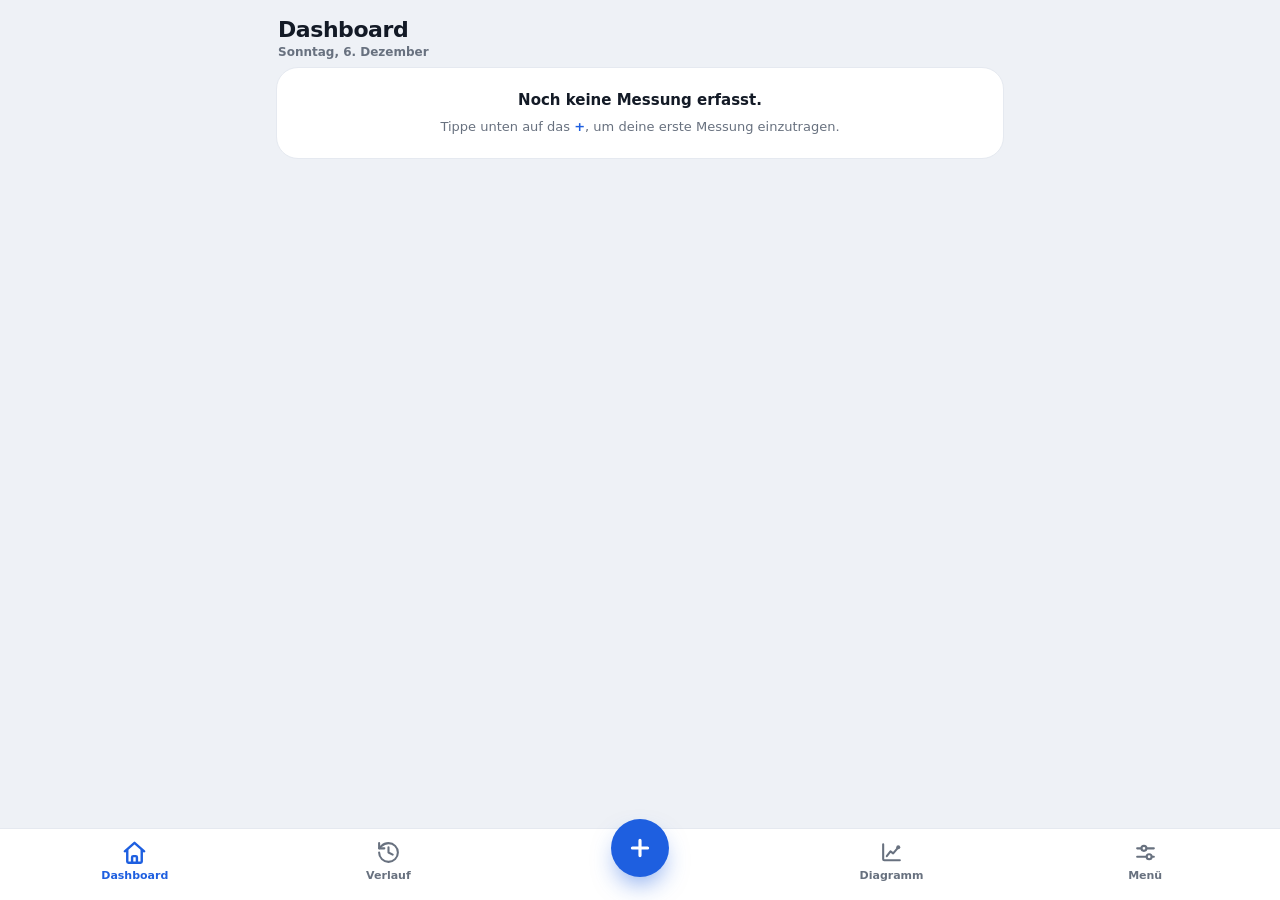
==== index.html @ e0486232 "Wischen in Verlauf und Diagramm animiert wie beim Erfassen - Verlauf und Diagramm: Inhalt folgt dem " ====
<!DOCTYPE html>
<html lang="de">
<head>
<meta charset="utf-8">
<meta name="viewport" content="width=device-width, initial-scale=1, viewport-fit=cover">
<!-- Farbe der Statusleiste (Android, Safari): je Modus der App-Hintergrund (--bg). Bei fest
     „Hell"/„Dunkel" im Menü setzt applyThemeColor() in app.js beide Tags auf den gewählten Wert. -->
<meta name="theme-color" content="#eef1f6" media="(prefers-color-scheme: light)">
<meta name="theme-color" content="#0e131c" media="(prefers-color-scheme: dark)">
<!-- iPhone: als eigene App ohne Safari-Leisten starten, Name unter dem Symbol, Statusleiste normal
     (nicht durchsichtig, weil die App eigene helle und dunkle Flächen hat). Wirkung erst am Gerät sicher. -->
<meta name="mobile-web-app-capable" content="yes">
<meta name="apple-mobile-web-app-capable" content="yes">
<meta name="apple-mobile-web-app-title" content="Blutdruck Pro">
<meta name="apple-mobile-web-app-status-bar-style" content="default">
<title>Blutdruck Pro</title>
<link rel="manifest" href="manifest.webmanifest">
<link rel="apple-touch-icon" sizes="180x180" href="apple-touch-icon.png">
<link rel="icon" type="image/png" sizes="192x192" href="icon-192.png">
<link rel="stylesheet" href="./styles.css">
</head>
<body>
<header class="app">
  <h1><span class="logo" id="logo"></span> Blutdruck Pro</h1>
</header>

<main>
  <div class="reminder" id="reminder" hidden>
    <svg class="ic" viewBox="0 0 24 24" fill="none" stroke="currentColor" stroke-width="2" stroke-linecap="round" stroke-linejoin="round" aria-hidden="true"><path d="M12 3l7 3v5c0 4.5-3 7.6-7 9-4-1.4-7-4.5-7-9V6z"/><path d="M9 12l2 2 4-4"/></svg>
    <div class="rem-msg" id="reminderMsg"></div>
    <div class="rem-actions">
      <button class="rem-btn" id="reminderLater" type="button">Später</button>
      <button class="rem-btn primary" id="reminderSave" type="button">Jetzt sichern</button>
    </div>
  </div>

  <!-- ============ DASHBOARD ============ -->
  <section class="tab active" id="tab-dashboard">
    <div class="dash-head">
      <div>
        <div class="dash-title">Dashboard</div>
        <div class="dash-sub" id="dashDate">—</div>
      </div>
    </div>
    <div id="dashboard"></div>
  </section>

  <!-- ============ ERFASSEN (geführte Eingabe – Vollbild-Fläche) ============ -->
  <section class="tab" id="tab-capture">
    <div class="cap">
      <div class="cap-grab"></div>

      <div class="cap-head">
        <div class="cap-title" id="capTitle">Neue Messung</div>
        <button class="cap-x" id="capClose" type="button" aria-label="Abbrechen">
          <svg viewBox="0 0 24 24" fill="none" stroke="currentColor" stroke-width="2.2" stroke-linecap="round" aria-hidden="true"><path d="M6 6l12 12M18 6L6 18"/></svg>
        </button>
      </div>

      <!-- Variante B des großen +: oben zwischen den Werten wechseln -->
      <div class="cap-switch" id="capSwitch" role="group" aria-label="Was möchtest du erfassen?" hidden>
        <span class="cap-switch-ink" id="capSwitchInk"></span>
        <button type="button" data-m="bp">Blutdruck</button>
        <button type="button" data-m="temp">Temperatur</button>
        <button type="button" data-m="spo2">Sauerstoff</button>
      </div>

      <!-- Dieser Bereich gleitet beim Wischen (Variante B) -->
      <div class="swipe-stage" id="capStage">
        <div class="cap-mid">
          <!-- Fortschrittsbalken und Kacheln baut app.js je nach Feldliste (capBuildTiles) -->
          <div class="cap-progress" id="capProgress"></div>
          <div class="cap-center">
            <div class="cap-big-row"><span class="cap-big tnum" id="capBig"></span><span class="caret"></span></div>
            <div class="cap-unit" id="capUnit">SYSTOLISCH · mmHg</div>
            <div class="cap-cur" id="capPill"></div>
          </div>
        </div>

        <div class="cap-seg" id="capSeg">
          <div class="cap-seg-inner" id="capTiles">
            <div class="cap-ink" id="capInk"></div>
          </div>
        </div>
        <div class="cap-hint" id="capHint" aria-live="polite"></div>
      </div>

      <!-- Notiz: bleibt beim Wischen stehen, gilt für die ganze Messung -->
      <button class="cap-note" id="capNoteBtn" type="button">
        <span class="cap-note-ic"><svg viewBox="0 0 24 24" fill="none" stroke="currentColor" stroke-width="2" stroke-linecap="round" stroke-linejoin="round" aria-hidden="true"><path d="M12 20h9"/><path d="M16.5 3.5a2.12 2.12 0 0 1 3 3L7 19l-4 1 1-4z"/></svg></span>
        <span class="cap-note-tx" id="capNoteTx">Notiz hinzufügen</span>
      </button>

      <div class="cap-pad">
        <div class="cap-acc">
          <button class="cap-date" id="capDateChip" type="button">
            <span class="cap-date-ic"><svg viewBox="0 0 24 24" fill="none" stroke="currentColor" stroke-width="2" stroke-linecap="round" stroke-linejoin="round" aria-hidden="true"><rect x="3.5" y="5" width="17" height="15.5" rx="3"/><path d="M3.5 9.5h17"/><path d="M8 3v3.5M16 3v3.5"/></svg></span>
            <span id="capDateLabel">Jetzt</span>
          </button>
          <div class="cap-acc-r">
            <button class="cap-skip" id="capSkip" type="button">Überspringen</button>
            <button class="cap-done" id="capDone" type="button" hidden>Speichern</button>
          </div>
        </div>
        <div class="cap-keys" id="capKeys">
          <button class="cap-key" data-k="1" type="button">1</button>
          <button class="cap-key" data-k="2" type="button">2</button>
          <button class="cap-key" data-k="3" type="button">3</button>
          <button class="cap-key" data-k="4" type="button">4</button>
          <button class="cap-key" data-k="5" type="button">5</button>
          <button class="cap-key" data-k="6" type="button">6</button>
          <button class="cap-key" data-k="7" type="button">7</button>
          <button class="cap-key" data-k="8" type="button">8</button>
          <button class="cap-key" data-k="9" type="button">9</button>
          <span class="cap-key-sp"></span>
          <button class="cap-key" data-k="0" type="button">0</button>
          <button class="cap-key cap-key-bk" data-k="back" type="button" aria-label="Ziffer löschen">
            <svg viewBox="0 0 24 24" fill="none" stroke="currentColor" stroke-width="1.9" stroke-linecap="round" stroke-linejoin="round" aria-hidden="true"><path d="M21 5H8.5a2 2 0 0 0-1.5.7L2 12l5 6.3a2 2 0 0 0 1.5.7H21a1 1 0 0 0 1-1V6a1 1 0 0 0-1-1z"/><path d="M12 9.5l5 5M17 9.5l-5 5"/></svg>
          </button>
        </div>
      </div>

      <!-- Speichern-Bestätigung (Häkchen-Overlay) -->
      <div class="cap-save" id="capSave" hidden>
        <div class="cap-save-circle"><svg viewBox="0 0 24 24" fill="none" stroke="#fff" stroke-width="3" stroke-linecap="round" stroke-linejoin="round" aria-hidden="true"><path d="M20 6L9 17l-5-5"/></svg></div>
        <div class="cap-save-txt">Gespeichert</div>
      </div>

      <!-- Datum & Uhrzeit (Bottom-Sheet, Inhalt von app.js gefüllt) -->
      <div class="cap-sheet" id="capDtSheet" hidden>
        <div class="cap-scrim" id="capDtScrim"></div>
        <div class="cap-sheet-panel" id="capDtPanel"></div>
      </div>

      <!-- Notiz (Bottom-Sheet) -->
      <div class="cap-sheet" id="capNoteSheet" hidden>
        <div class="cap-scrim" id="capNoteScrim"></div>
        <div class="cap-sheet-panel">
          <div class="cap-sheet-grab"></div>
          <div class="cap-sheet-head"><div class="cap-sheet-title">Notiz</div>
            <button class="cap-x" id="capNoteX" type="button" aria-label="Schließen"><svg viewBox="0 0 24 24" fill="none" stroke="currentColor" stroke-width="2.2" stroke-linecap="round" aria-hidden="true"><path d="M6 6l12 12M18 6L6 18"/></svg></button>
          </div>
          <textarea class="cap-note-ta" id="capNoteTa" placeholder="z. B. „nach dem Sport", „morgens nüchtern" …"></textarea>
          <button class="cap-sheet-apply" id="capNoteApply" type="button">Übernehmen</button>
        </div>
      </div>
    </div>
  </section>

  <!-- ============ VERLAUF (Liste – eigener Vollbild-Screen) ============ -->
  <section class="tab screen screen-tab" id="tab-table">
    <div class="vh-head">
      <div>
        <div class="vh-title">Verlauf</div>
        <div class="vh-sub" id="vhSub">—</div>
      </div>
    </div>
    <!-- Umschalter Blutdruck · Temperatur · Sauerstoff (gleicher Zustand wie im Diagramm) -->
    <div class="metric-seg" role="group" aria-label="Wert wählen">
      <span class="metric-seg-ink"></span>
      <button type="button" data-metric="bp">Blutdruck</button>
      <button type="button" data-metric="temp">Temperatur</button>
      <button type="button" data-metric="spo2">Sauerstoff</button>
    </div>
    <!-- Dieser Bereich gleitet beim Wischen -->
    <div class="swipe-stage" id="vStage">
      <div class="vh-colh" id="vColh"></div>
      <div class="vh-scroll">
        <div class="vh-list" id="vList"></div>
        <div class="vh-empty" id="vEmpty" hidden></div>
        <div class="vh-fade"></div>
      </div>
    </div>
    <div class="vh-filter" id="vFilter">
      <span class="vh-ink" id="vInk"></span>
      <button class="vh-pill" data-r="7" type="button">7 Tage</button>
      <button class="vh-pill" data-r="30" type="button">30 Tage</button>
      <button class="vh-pill" data-r="90" type="button">90 Tage</button>
      <button class="vh-pill vh-pill-cal" data-r="custom" type="button">
        <svg viewBox="0 0 24 24" fill="none" stroke="currentColor" stroke-width="2" stroke-linecap="round" stroke-linejoin="round" aria-hidden="true"><rect x="3.5" y="5" width="17" height="15.5" rx="3"/><path d="M3.5 9.5h17"/><path d="M8 3v3.5M16 3v3.5"/></svg>Zeitraum</button>
    </div>
  </section>

  <!-- ============ DETAIL (Einzelmessung – eigener Vollbild-Screen) ============ -->
  <section class="tab screen" id="tab-detail">
    <div class="det-body" id="detBody"></div>
    <div class="det-actions">
      <button class="det-nav" id="detBack" type="button" aria-label="Zurück">
        <svg viewBox="0 0 24 24" fill="none" stroke="currentColor" stroke-width="2.4" stroke-linecap="round" stroke-linejoin="round" aria-hidden="true"><path d="M15 6l-6 6 6 6"/></svg></button>
      <button class="det-primary" id="detEdit" type="button">
        <svg viewBox="0 0 24 24" fill="none" stroke="currentColor" stroke-width="2.2" stroke-linecap="round" stroke-linejoin="round" aria-hidden="true"><path d="M12 20h9"/><path d="M16.5 3.5a2.1 2.1 0 0 1 3 3L7 19l-4 1 1-4z"/></svg>Bearbeiten</button>
      <button class="det-del" id="detDelete" type="button" aria-label="Löschen">
        <svg viewBox="0 0 24 24" fill="none" stroke="currentColor" stroke-width="2" stroke-linecap="round" stroke-linejoin="round" aria-hidden="true"><path d="M3 6h18"/><path d="M8 6V4a1 1 0 0 1 1-1h6a1 1 0 0 1 1 1v2"/><path d="M19 6l-1 14a2 2 0 0 1-2 2H8a2 2 0 0 1-2-2L5 6"/><path d="M10 11v6M14 11v6"/></svg></button>
    </div>
  </section>

  <!-- ============ DIAGRAMM (eigener Vollbild-Screen wie Verlauf) ============ -->
  <section class="tab screen screen-tab" id="tab-chart">
    <div class="dg-head">
      <div>
        <div class="dg-title">Diagramm</div>
        <div class="dg-sub" id="dgSub">Blutdruck</div>
      </div>
      <button class="dg-report" id="rpOpenChart" type="button" aria-label="Arzt-Report">
        <svg viewBox="0 0 24 24" fill="none" stroke="currentColor" stroke-width="2" stroke-linecap="round" stroke-linejoin="round" aria-hidden="true"><path d="M7 3h7l5 5v13a1 1 0 0 1-1 1H7a1 1 0 0 1-1-1V4a1 1 0 0 1 1-1z"/><path d="M14 3v5h5"/><path d="M9 13h6M9 17h4"/></svg></button>
    </div>
    <div class="metric-seg" role="group" aria-label="Wert wählen">
      <span class="metric-seg-ink"></span>
      <button type="button" data-metric="bp">Blutdruck</button>
      <button type="button" data-metric="temp">Temperatur</button>
      <button type="button" data-metric="spo2">Sauerstoff</button>
    </div>
    <!-- Karte (Wert/Status + SVG-Grafik + Legende) · Statistik · Kontext füllt renderChart(). Gleitet beim Wischen. -->
    <div class="swipe-stage" id="dgStage"><div class="dg-body" id="dgBody"></div></div>
    <!-- Steuerleiste unten (über der Tab-Bar): Reihe · Puls · Zeitraum -->
    <div class="dg-controls">
      <span class="dg-range-lbl" id="dgRangeLbl"></span>
      <div class="dg-seg" id="dgSeg" role="group" aria-label="Reihe wählen">
        <button class="dg-seg-btn" data-s="sys" type="button">Sys</button>
        <button class="dg-seg-btn" data-s="dia" type="button">Dia</button>
        <button class="dg-seg-btn active" data-s="both" type="button">Beide</button>
      </div>
      <button class="dg-pulse" id="dgPulse" type="button" aria-label="Puls ein-/ausblenden">
        <svg viewBox="0 0 24 24" fill="currentColor" aria-hidden="true"><path d="M12 20.3l-1.4-1.3C5.4 14.2 2 11.1 2 7.6 2 5 4 3 6.5 3c1.7 0 3.3 1 4.1 2.4h.8C12.2 4 13.8 3 15.5 3 18 3 20 5 20 7.6c0 3.5-3.4 6.6-8.6 11.4L12 20.3z"/></svg>Puls</button>
      <button class="dg-cal" id="dgCal" type="button" aria-label="Zeitraum wählen">
        <svg viewBox="0 0 24 24" fill="none" stroke="currentColor" stroke-width="2" stroke-linecap="round" stroke-linejoin="round" aria-hidden="true"><rect x="3" y="5" width="18" height="16" rx="3"/><path d="M3 9.5h18M8 3v4M16 3v4"/></svg></button>
      <div class="dg-pop" id="dgPop" hidden>
        <button data-r="7" type="button">7 Tage</button>
        <button data-r="30" type="button">30 Tage</button>
        <button data-r="90" type="button">90 Tage</button>
        <button data-r="custom" type="button">Eigener Zeitraum</button>
      </div>
    </div>
  </section>
  <!-- ============ ARZT-REPORT (Druck/PDF) – eigener Vollbild-Screen ============ -->
  <section class="tab screen" id="tab-report">
    <div class="rp-topbar">
      <div class="rp-h"><div class="rp-h-t">Arzt-Report</div><div class="rp-h-s">Bericht für den Arztbesuch</div></div>
    </div>
    <!-- Zeitraum · Report-Farbe · Optionen · Live-Vorschau füllt renderReport() -->
    <div class="rp-body" id="rpBody"></div>
    <div class="rp-actions">
      <button class="rp-sq" data-rp="back" type="button" aria-label="Zurück">
        <svg viewBox="0 0 24 24" fill="none" stroke="currentColor" stroke-width="2.4" stroke-linecap="round" stroke-linejoin="round" aria-hidden="true"><path d="M15 6l-6 6 6 6"/></svg></button>
      <button class="rp-share" data-rp="share" type="button">
        <svg viewBox="0 0 24 24" fill="none" stroke="currentColor" stroke-width="2" stroke-linecap="round" stroke-linejoin="round" aria-hidden="true"><path d="M12 15V3"/><path d="M8 7l4-4 4 4"/><path d="M6 11H5a1 1 0 0 0-1 1v8a1 1 0 0 0 1 1h14a1 1 0 0 0 1-1v-8a1 1 0 0 0-1-1h-1"/></svg>Als Datei teilen</button>
      <button class="rp-print" data-rp="print" type="button">
        <svg viewBox="0 0 24 24" fill="none" stroke="currentColor" stroke-width="2" stroke-linecap="round" stroke-linejoin="round" aria-hidden="true"><polyline points="6 9 6 3 18 3 18 9"/><path d="M6 18H4a2 2 0 0 1-2-2v-4a2 2 0 0 1 2-2h16a2 2 0 0 1 2 2v4a2 2 0 0 1-2 2h-2"/><rect x="6" y="14" width="12" height="8" rx="1"/></svg>Drucken</button>
    </div>
  </section>
</main>

<nav class="bottom">
  <button class="navbtn active" data-tab="dashboard" aria-label="Dashboard">
    <span class="ic"><svg viewBox="0 0 24 24" fill="none" stroke="currentColor" stroke-width="2" stroke-linecap="round" stroke-linejoin="round" aria-hidden="true"><path d="M4 11 12 4l8 7"/><path d="M6 10v9.5a1 1 0 0 0 1 1h10a1 1 0 0 0 1-1V10"/><path d="M10 20.5v-4.5a1 1 0 0 1 1-1h2a1 1 0 0 1 1 1v4.5"/></svg></span>Dashboard</button>
  <button class="navbtn" data-tab="table" aria-label="Verlauf">
    <span class="ic"><svg viewBox="0 0 24 24" fill="none" stroke="currentColor" stroke-width="2" stroke-linecap="round" stroke-linejoin="round" aria-hidden="true"><path d="M3 12a9 9 0 1 0 9-9 9.75 9.75 0 0 0-6.74 2.74L3 8"/><path d="M3 3v5h5"/><path d="M12 7v5l4 2"/></svg></span>Verlauf</button>
  <span class="nav-spacer"></span>
  <button class="navbtn" data-tab="chart" aria-label="Diagramm">
    <span class="ic"><svg viewBox="0 0 24 24" fill="none" stroke="currentColor" stroke-width="2" stroke-linecap="round" stroke-linejoin="round" aria-hidden="true"><path d="M4 4v14.5a1 1 0 0 0 1 1h15"/><path d="M7.5 15.5 11 11l2.6 1.9L18.5 7"/><circle cx="18.5" cy="7" r="1.9" fill="currentColor" stroke="none"/></svg></span>Diagramm</button>
  <button class="navbtn" id="menuBtn" type="button" aria-label="Menü">
    <span class="ic"><svg viewBox="0 0 24 24" fill="none" stroke="currentColor" stroke-width="2" stroke-linecap="round" stroke-linejoin="round" aria-hidden="true"><path d="M4 8h4"/><path d="M13 8h7"/><circle cx="10.5" cy="8" r="2.4"/><path d="M4 16h9"/><path d="M18 16h2"/><circle cx="15.5" cy="16" r="2.4"/></svg></span>Menü</button>
  <button class="fab" id="fabCapture" type="button" aria-label="Neue Messung">
    <svg viewBox="0 0 24 24" fill="none" stroke="#fff" stroke-width="2.7" stroke-linecap="round" stroke-linejoin="round" aria-hidden="true"><path d="M12 5.5v13M5.5 12h13"/></svg></button>
</nav>

<!-- Zeitraum wählen (Bottom-Sheet für den Verlauf-Filter „Zeitraum") -->
<div class="sheet" id="rangeSheet" hidden>
  <div class="sheet-scrim" data-act="close"></div>
  <div class="sheet-panel">
    <div class="cap-sheet-grab"></div>
    <div class="cap-sheet-head"><div class="cap-sheet-title">Zeitraum wählen</div>
      <button class="cap-x" data-act="close" type="button" aria-label="Schließen"><svg viewBox="0 0 24 24" fill="none" stroke="currentColor" stroke-width="2.2" stroke-linecap="round" aria-hidden="true"><path d="M6 6l12 12M18 6L6 18"/></svg></button>
    </div>
    <div class="rs-row"><label for="rsFrom">Von</label><input type="date" id="rsFrom"></div>
    <div class="rs-row"><label for="rsTo">Bis</label><input type="date" id="rsTo"></div>
    <button class="cap-sheet-apply" id="rsApply" type="button">Übernehmen</button>
  </div>
</div>

<!-- Großes +, Variante A „Erst wählen": Auswahl-Blatt (läuft über navPush, steht in NAV_SHEETS) -->
<div class="sheet" id="plusSheet" hidden>
  <div class="sheet-scrim" data-act="close"></div>
  <div class="sheet-panel plus-panel" role="dialog" aria-labelledby="plusTitle">
    <div class="cap-sheet-grab"></div>
    <div class="cap-sheet-title" id="plusTitle">Was möchtest du erfassen?</div>
    <button class="plus-opt" data-m="bp" type="button">
      <span class="plus-ic"><svg viewBox="0 0 24 24" fill="none" stroke="currentColor" stroke-width="2.2" stroke-linecap="round" stroke-linejoin="round" aria-hidden="true"><path d="M3 12h5l2.5-7 3 14 2.5-9 2 2h3"/></svg></span>
      <span class="plus-txt"><b>Blutdruck</b><span>Systolisch, diastolisch und Puls</span></span></button>
    <button class="plus-opt" data-m="temp" type="button">
      <span class="plus-ic"><svg viewBox="0 0 24 24" fill="none" stroke="currentColor" stroke-width="2.2" stroke-linecap="round" stroke-linejoin="round" aria-hidden="true"><path d="M14 14.76V5a2 2 0 0 0-4 0v9.76a4 4 0 1 0 4 0z"/></svg></span>
      <span class="plus-txt"><b>Temperatur</b><span>Körpertemperatur in °C</span></span></button>
    <button class="plus-opt" data-m="spo2" type="button">
      <span class="plus-ic"><svg viewBox="0 0 24 24" fill="none" stroke="currentColor" stroke-width="2.2" stroke-linecap="round" stroke-linejoin="round" aria-hidden="true"><path d="M4 17a4 4 0 1 0 8 0a4 4 0 1 0-8 0M13.2 12a2.8 2.8 0 1 0 5.6 0a2.8 2.8 0 1 0-5.6 0M8.1 7.5a1.9 1.9 0 1 0 3.8 0a1.9 1.9 0 1 0-3.8 0M13.8 4a1.2 1.2 0 1 0 2.4 0a1.2 1.2 0 1 0-2.4 0"/></svg></span>
      <span class="plus-txt"><b>Sauerstoff</b><span>Sauerstoffsättigung (SpO₂) in %</span></span></button>
  </div>
</div>

<!-- Menü (Bottom-Sheet, Aussehen A „Verfeinert"): jeder Abschnitt eine Karte mit Stand-Zeile,
     Reihenfolge Backup · Daten · Zielbereich · Anzeige · Anleitung. Immer nur ein Abschnitt offen. -->
<dialog id="menuDlg">
  <div class="dlg-grab" aria-hidden="true"></div>
  <div class="dlg-head">Menü</div>
  <div class="dlg-body">

    <!-- ===== Backup ===== -->
    <div class="acc-sec" data-sec="backup">
    <button class="acc-head" type="button" aria-expanded="false" aria-controls="accData">
      <span class="acc-ic"><svg viewBox="0 0 24 24" fill="none" stroke="currentColor" stroke-width="2" stroke-linecap="round" stroke-linejoin="round" aria-hidden="true"><path d="M12 3l7 3v5c0 4.4-3 7.4-7 9-4-1.6-7-4.6-7-9V6z"/></svg></span>
      <span class="acc-txt"><span class="acc-t">Backup</span><span class="acc-s acc-s-bk" id="sumBackup"></span></span>
      <svg class="chev" viewBox="0 0 24 24" fill="none" stroke="currentColor" stroke-width="2" stroke-linecap="round" stroke-linejoin="round" aria-hidden="true"><path d="M6 9l6 6 6-6"/></svg>
    </button>
    <div class="acc-body" id="accData">
      <!-- Stand + Erinnerung (hängen am selben Merker settings.firstDirtyAt / settings.reminderDays) -->
      <div class="grp-card bk-card">
        <div class="bk-st" role="status">
          <span class="bk-st-ic" id="bkStIc" aria-hidden="true"></span>
          <span class="bk-st-txt"><span class="bk-st-t" id="bkStT"></span><span class="bk-st-s" id="bkStS"></span></span>
        </div>
        <div class="bk-rem">
          <span class="bk-rem-l" id="remLbl">Erinnerung</span>
          <div class="stepper" role="group" aria-labelledby="remLbl">
            <button class="step-btn" id="remMinus" type="button" aria-label="Einen Tag früher"><span><svg viewBox="0 0 24 24" fill="none" stroke="currentColor" stroke-width="2.6" stroke-linecap="round" aria-hidden="true"><path d="M5 12h14"/></svg></span></button>
            <span class="step-val" id="remVal" aria-live="polite"></span>
            <button class="step-btn" id="remPlus" type="button" aria-label="Einen Tag später"><span><svg viewBox="0 0 24 24" fill="none" stroke="currentColor" stroke-width="2.6" stroke-linecap="round" aria-hidden="true"><path d="M12 5v14M5 12h14"/></svg></span></button>
          </div>
        </div>
      </div>

      <div class="grp-card">
        <div class="grp-head">Automatisches Backup</div>
        <div class="lf-box" id="linkFileBox">
          <small class="reason" id="linkFileName"></small>
          <div class="lf-actions">
            <button class="lf-btn" id="lfBtn1" type="button"></button>
            <button class="lf-btn" id="lfBtn2" type="button"></button>
          </div>
        </div>
        <p class="m-warn" id="fsWarn" hidden>
          <svg viewBox="0 0 24 24" fill="none" stroke="currentColor" stroke-width="2.4" stroke-linecap="round" stroke-linejoin="round" aria-hidden="true"><path d="M12 3l9.5 17h-19z"/><path d="M12 10v4"/><path d="M12 17.5h.01"/></svg>
          <span>Diese Datei nie zusätzlich in der alten Blutdruck-App verknüpfen. Sie würde die Datei ohne Temperatur und Sauerstoff überschreiben.</span></p>
      </div>

      <div class="grp-card">
        <div class="grp-head">Manuelles Backup</div>
        <div class="lf-actions">
          <button class="lf-btn" id="mExportJson" type="button">Speichern</button>
          <button class="lf-btn" id="mImport" type="button">Wiederherstellen</button>
        </div>
      </div>

      <p class="m-info">
        <svg viewBox="0 0 24 24" fill="none" stroke="currentColor" stroke-width="2.2" stroke-linecap="round" stroke-linejoin="round" aria-hidden="true"><circle cx="12" cy="12" r="9"/><path d="M12 11v5"/><path d="M12 7.5h.01"/></svg>
        <span>Gespeicherte Backups liegen auf diesem Handy. Sicher vor Verlust sind sie erst an einem zweiten Ort, zum Beispiel in einer Cloud oder per Mail.</span></p>
      <button class="share-btn" id="mShare" type="button">
        <svg class="ic" viewBox="0 0 24 24" fill="none" stroke="currentColor" stroke-width="2" stroke-linecap="round" stroke-linejoin="round" aria-hidden="true"><circle cx="18" cy="5" r="3"/><circle cx="6" cy="12" r="3"/><circle cx="18" cy="19" r="3"/><path d="M8.6 13.5l6.8 4M15.4 6.5l-6.8 4"/></svg>
        Backup teilen</button>
      <small class="reason" id="mShareReason" hidden></small>
    </div>
    </div>

    <!-- ===== Daten ===== -->
    <div class="acc-sec" data-sec="data">
    <button class="acc-head" type="button" aria-expanded="false" aria-controls="accManage">
      <span class="acc-ic"><svg viewBox="0 0 24 24" fill="none" stroke="currentColor" stroke-width="2" stroke-linecap="round" stroke-linejoin="round" aria-hidden="true"><ellipse cx="12" cy="5" rx="8" ry="3"/><path d="M4 5v6c0 1.7 3.6 3 8 3s8-1.3 8-3V5"/><path d="M4 11v6c0 1.7 3.6 3 8 3s8-1.3 8-3v-6"/></svg></span>
      <span class="acc-txt"><span class="acc-t">Daten</span><span class="acc-s" id="sumData"></span></span>
      <svg class="chev" viewBox="0 0 24 24" fill="none" stroke="currentColor" stroke-width="2" stroke-linecap="round" stroke-linejoin="round" aria-hidden="true"><path d="M6 9l6 6 6-6"/></svg>
    </button>
    <div class="acc-body" id="accManage">
      <div class="grp-card">
        <div class="grp-head">Datenexport</div>
        <button class="m-row" id="mExportCsv" type="button">
          <span class="m-row-ic"><svg viewBox="0 0 24 24" fill="none" stroke="currentColor" stroke-width="2" stroke-linecap="round" stroke-linejoin="round" aria-hidden="true"><path d="M12 3v12"/><path d="M8 11l4 4 4-4"/><path d="M5 20h14"/></svg></span>
          <span class="m-row-t">Als CSV exportieren (Excel)</span>
          <svg class="m-row-chev" viewBox="0 0 24 24" fill="none" stroke="currentColor" stroke-width="2.2" stroke-linecap="round" stroke-linejoin="round" aria-hidden="true"><path d="M9 6l6 6-6 6"/></svg>
        </button>
        <p class="m-note" id="csvNote"></p>
        <button class="m-row" id="mReport" type="button">
          <span class="m-row-ic"><svg viewBox="0 0 24 24" fill="none" stroke="currentColor" stroke-width="2" stroke-linecap="round" stroke-linejoin="round" aria-hidden="true"><path d="M7 3h7l5 5v13a1 1 0 0 1-1 1H7a1 1 0 0 1-1-1V4a1 1 0 0 1 1-1z"/><path d="M14 3v5h5"/><path d="M9 13h6M9 17h4"/></svg></span>
          <span class="m-row-t">Arzt-Report (Drucken/PDF)</span>
          <svg class="m-row-chev" viewBox="0 0 24 24" fill="none" stroke="currentColor" stroke-width="2.2" stroke-linecap="round" stroke-linejoin="round" aria-hidden="true"><path d="M9 6l6 6-6 6"/></svg>
        </button>
      </div>
      <button class="m-danger" id="mClearAll" type="button">
        <svg viewBox="0 0 24 24" fill="none" stroke="currentColor" stroke-width="2" stroke-linecap="round" stroke-linejoin="round" aria-hidden="true"><path d="M4 7h16"/><path d="M9 7V5a2 2 0 0 1 2-2h2a2 2 0 0 1 2 2v2"/><path d="M6 7l1 13a2 2 0 0 0 2 2h6a2 2 0 0 0 2-2l1-13"/></svg>
        <span>Alle Daten löschen</span>
      </button>
      <p class="hint m-store" id="storageStatus" hidden></p>
    </div>
    </div>

    <!-- ===== Zielbereich (eigener Abschnitt): Ampel-Leisten mit 9 Grenzen, gebaut von renderThrBars() ===== -->
    <div class="acc-sec" data-sec="target">
    <button class="acc-head" type="button" aria-expanded="false" aria-controls="accTarget">
      <span class="acc-ic"><svg viewBox="0 0 24 24" fill="none" stroke="currentColor" stroke-width="2" stroke-linecap="round" stroke-linejoin="round" aria-hidden="true"><circle cx="12" cy="12" r="9"/><circle cx="12" cy="12" r="5"/><circle cx="12" cy="12" r="1.2" fill="currentColor"/></svg></span>
      <span class="acc-txt"><span class="acc-t">Zielbereich</span><span class="acc-s" id="sumTarget"></span></span>
      <svg class="chev" viewBox="0 0 24 24" fill="none" stroke="currentColor" stroke-width="2" stroke-linecap="round" stroke-linejoin="round" aria-hidden="true"><path d="M6 9l6 6 6-6"/></svg>
    </button>
    <div class="acc-body" id="accTarget">
      <div class="grp-card thr-card">
        <div class="thr-rows" id="thrBars"></div>
        <p class="thr-note">Jede Zahl zählt schon zum Bereich rechts davon: 37,5 °C gilt als „Erhöht“. Die Standardwerte sind gängige Richtwerte.</p>
        <button class="btn-text thr-reset" id="thrReset" type="button">Standardwerte wiederherstellen</button>
      </div>
    </div>
    </div>

    <!-- ===== Anzeige: Design + Neue Messung (Plus-Button) ===== -->
    <div class="acc-sec" data-sec="view">
    <button class="acc-head" type="button" aria-expanded="false" aria-controls="accView">
      <span class="acc-ic"><svg viewBox="0 0 24 24" fill="none" stroke="currentColor" stroke-width="2" stroke-linecap="round" stroke-linejoin="round" aria-hidden="true"><path d="M4 21v-7M4 10V3M12 21v-9M12 8V3M20 21v-5M20 12V3"/><path d="M2 14h4M10 8h4M18 16h4"/></svg></span>
      <span class="acc-txt"><span class="acc-t">Anzeige</span><span class="acc-s" id="sumView"></span></span>
      <svg class="chev" viewBox="0 0 24 24" fill="none" stroke="currentColor" stroke-width="2" stroke-linecap="round" stroke-linejoin="round" aria-hidden="true"><path d="M6 9l6 6 6-6"/></svg>
    </button>
    <div class="acc-body" id="accView">
      <div class="mblk">
        <div class="mblk-t">Design</div>
        <div class="theme-pill" id="themeSeg" role="group" aria-label="Darstellung">
          <button type="button" class="tp-btn" data-theme="light">
            <svg viewBox="0 0 24 24" fill="none" stroke="currentColor" stroke-width="2" stroke-linecap="round" stroke-linejoin="round" aria-hidden="true"><circle cx="12" cy="12" r="4"/><path d="M12 2v2M12 20v2M4.9 4.9l1.4 1.4M17.7 17.7l1.4 1.4M2 12h2M20 12h2M4.9 19.1l1.4-1.4M17.7 6.3l1.4-1.4"/></svg>Hell</button>
          <button type="button" class="tp-btn" data-theme="dark">
            <svg viewBox="0 0 24 24" fill="none" stroke="currentColor" stroke-width="2" stroke-linecap="round" stroke-linejoin="round" aria-hidden="true"><path d="M21 12.8A9 9 0 1 1 11.2 3a7 7 0 0 0 9.8 9.8z"/></svg>Dunkel</button>
          <button type="button" class="tp-btn" data-theme="auto">
            <svg viewBox="0 0 24 24" fill="none" stroke="currentColor" stroke-width="2" stroke-linecap="round" stroke-linejoin="round" aria-hidden="true"><circle cx="12" cy="12" r="9"/><path d="M12 3a9 9 0 0 1 0 18z" fill="currentColor" stroke="none"/></svg>Auto</button>
        </div>
        <div class="acc-swatches" id="accentPick" role="group" aria-label="Akzentfarbe"></div>
      </div>
      <div class="mblk">
        <div class="mblk-t" id="plusPickT">Neue Messung (Plus-Button)</div>
        <div class="plus-pick" id="plusPick" role="group" aria-labelledby="plusPickT">
          <button type="button" class="pp-opt" data-plus="a" aria-pressed="false">
            <svg class="pp-mini" viewBox="0 0 34 46" aria-hidden="true">
              <rect x="1" y="1" width="32" height="44" rx="6" fill="var(--surf2)" stroke="var(--line)" stroke-width="1.5"/>
              <rect x="4" y="17" width="26" height="25" rx="4" fill="var(--surf)" stroke="var(--line)" stroke-width="1"/>
              <rect x="7.5" y="21" width="5" height="5" rx="1.5" fill="var(--accent)"/><path d="M15.5 23.5h11" stroke="var(--muted)" stroke-width="2" stroke-linecap="round"/>
              <rect x="7.5" y="27.5" width="5" height="5" rx="1.5" fill="var(--accent)"/><path d="M15.5 30h9" stroke="var(--muted)" stroke-width="2" stroke-linecap="round"/>
              <rect x="7.5" y="34" width="5" height="5" rx="1.5" fill="var(--accent)"/><path d="M15.5 36.5h10" stroke="var(--muted)" stroke-width="2" stroke-linecap="round"/>
            </svg>
            <span class="pp-txt"><b>Erst wählen</b><span>Nach dem + wählst du, was du misst.</span></span>
            <span class="pp-ck" aria-hidden="true"><svg viewBox="0 0 24 24" fill="none" stroke="currentColor" stroke-width="3.4" stroke-linecap="round" stroke-linejoin="round"><path d="M20 6L9 17l-5-5"/></svg></span>
          </button>
          <button type="button" class="pp-opt" data-plus="b" aria-pressed="false">
            <svg class="pp-mini" viewBox="0 0 34 46" aria-hidden="true">
              <rect x="1" y="1" width="32" height="44" rx="6" fill="var(--surf2)" stroke="var(--line)" stroke-width="1.5"/>
              <rect x="5" y="6" width="24" height="6" rx="3" fill="var(--muted)" opacity=".3"/>
              <rect x="5" y="6" width="9" height="6" rx="3" fill="var(--accent)"/>
              <text x="17" y="24.5" text-anchor="middle" font-size="9.5" font-weight="800" fill="var(--ink)">128</text>
              <g fill="var(--muted)" opacity=".4"><rect x="6" y="30" width="6" height="3" rx="1"/><rect x="14" y="30" width="6" height="3" rx="1"/><rect x="22" y="30" width="6" height="3" rx="1"/><rect x="6" y="34.5" width="6" height="3" rx="1"/><rect x="14" y="34.5" width="6" height="3" rx="1"/><rect x="22" y="34.5" width="6" height="3" rx="1"/><rect x="6" y="39" width="6" height="3" rx="1"/><rect x="14" y="39" width="6" height="3" rx="1"/><rect x="22" y="39" width="6" height="3" rx="1"/></g>
            </svg>
            <span class="pp-txt"><b>Direkt starten</b><span>Startet mit Blutdruck. Oben wechselst du den Wert.</span></span>
            <span class="pp-ck" aria-hidden="true"><svg viewBox="0 0 24 24" fill="none" stroke="currentColor" stroke-width="3.4" stroke-linecap="round" stroke-linejoin="round"><path d="M20 6L9 17l-5-5"/></svg></span>
          </button>
          <button type="button" class="pp-opt" data-plus="c" aria-pressed="false">
            <svg class="pp-mini" viewBox="0 0 34 46" aria-hidden="true">
              <rect x="1" y="1" width="32" height="44" rx="6" fill="var(--surf2)" stroke="var(--line)" stroke-width="1.5"/>
              <rect x="5" y="6" width="4" height="2.5" rx="1.25" fill="var(--accent)"/>
              <g fill="var(--muted)" opacity=".35"><rect x="10" y="6" width="4" height="2.5" rx="1.25"/><rect x="15" y="6" width="4" height="2.5" rx="1.25"/><rect x="20" y="6" width="4" height="2.5" rx="1.25"/><rect x="25" y="6" width="4" height="2.5" rx="1.25"/></g>
              <text x="17" y="21.5" text-anchor="middle" font-size="9.5" font-weight="800" fill="var(--ink)">128</text>
              <rect x="5" y="25" width="4" height="4" rx="1" fill="none" stroke="var(--accent)" stroke-width="1"/>
              <g fill="none" stroke="var(--muted)" stroke-opacity=".55" stroke-width=".8"><rect x="10" y="25" width="4" height="4" rx="1"/><rect x="15" y="25" width="4" height="4" rx="1"/><rect x="20" y="25" width="4" height="4" rx="1"/><rect x="25" y="25" width="4" height="4" rx="1"/></g>
              <g fill="var(--muted)" opacity=".4"><rect x="6" y="32.5" width="6" height="3" rx="1"/><rect x="14" y="32.5" width="6" height="3" rx="1"/><rect x="22" y="32.5" width="6" height="3" rx="1"/><rect x="6" y="37" width="6" height="3" rx="1"/><rect x="14" y="37" width="6" height="3" rx="1"/><rect x="22" y="37" width="6" height="3" rx="1"/></g>
            </svg>
            <span class="pp-txt"><b>Alles nacheinander</b><span>Alle Werte in einem Durchgang. Was fehlt, überspringst du.</span><i class="pp-std">Standard</i></span>
            <span class="pp-ck" aria-hidden="true"><svg viewBox="0 0 24 24" fill="none" stroke="currentColor" stroke-width="3.4" stroke-linecap="round" stroke-linejoin="round"><path d="M20 6L9 17l-5-5"/></svg></span>
          </button>
        </div>
      </div>
    </div>
    </div>

    <!-- ===== Anleitung (eigene Karte, öffnet das Hilfe-Fenster) ===== -->
    <button class="acc-head acc-link" id="mHelp" type="button">
      <span class="acc-ic"><svg viewBox="0 0 24 24" fill="none" stroke="currentColor" stroke-width="2" stroke-linecap="round" stroke-linejoin="round" aria-hidden="true"><circle cx="12" cy="12" r="9"/><path d="M9.5 9.5a2.5 2.5 0 0 1 4.5 1.4c0 1.6-2.2 2-2.4 3.1"/><path d="M12 17h.01"/></svg></span>
      <span class="acc-txt"><span class="acc-t">Anleitung</span><span class="acc-s">10 Themen</span></span>
      <svg class="chev" viewBox="0 0 24 24" fill="none" stroke="currentColor" stroke-width="2.2" stroke-linecap="round" stroke-linejoin="round" aria-hidden="true"><path d="M9 6l6 6-6 6"/></svg>
    </button>
    <!-- App installieren: nur im Handy-Browser sichtbar (initInstall), öffnet den Installations-Assistenten -->
    <button class="acc-head acc-link" id="mInstall" type="button" hidden>
      <span class="acc-ic"><svg viewBox="0 0 24 24" fill="none" stroke="currentColor" stroke-width="2" stroke-linecap="round" stroke-linejoin="round" aria-hidden="true"><path d="M8 2h8a2 2 0 0 1 2 2v16a2 2 0 0 1-2 2H8a2 2 0 0 1-2-2V4a2 2 0 0 1 2-2zM12 7v7M9 11l3 3 3-3"/></svg></span>
      <span class="acc-txt"><span class="acc-t">App installieren</span><span class="acc-s">Auf den Home-Bildschirm</span></span>
      <svg class="chev" viewBox="0 0 24 24" fill="none" stroke="currentColor" stroke-width="2.2" stroke-linecap="round" stroke-linejoin="round" aria-hidden="true"><path d="M9 6l6 6-6 6"/></svg>
    </button>
  </div>
  <div class="dlg-actions menu-actions"><button class="btn-fill menu-close" id="menuClose" type="button">Menü schließen</button></div>
</dialog>

<!-- Anleitung: 10 Themen zum Aufklappen (immer nur eins offen, das geöffnete rutscht nach oben) -->
<dialog id="helpDlg">
  <div class="dlg-grab" aria-hidden="true"></div>
  <div class="dlg-head">So funktioniert's</div>
  <div class="dlg-body" id="helpBody">
    <div class="hlp">
      <button class="hlp-head" type="button" aria-expanded="false" aria-controls="hlp1">
        <span class="hlp-ic"><svg viewBox="0 0 24 24" fill="none" stroke="currentColor" stroke-width="2" stroke-linecap="round" stroke-linejoin="round" aria-hidden="true"><path d="M12 20h9M16.5 3.5a2.1 2.1 0 0 1 3 3L7 19l-4 1 1-4z"/></svg></span>
        <span class="hlp-t">Werte eintragen</span>
        <svg class="chev" viewBox="0 0 24 24" fill="none" stroke="currentColor" stroke-width="2" stroke-linecap="round" stroke-linejoin="round" aria-hidden="true"><path d="M6 9l6 6 6-6"/></svg>
      </button>
      <div class="hlp-body" id="hlp1" hidden>
        <p>Tippe unten auf das große +. Die App führt dich Schritt für Schritt durch die Eingabe über den Ziffernblock:</p>
        <p class="hlp-pt">Blutdruck: Systolisch, Diastolisch und Puls nacheinander.</p>
        <p class="hlp-pt">Temperatur: drei Ziffern, das Komma setzt die App. Aus 368 wird 36,8 °C.</p>
        <p class="hlp-pt">Sauerstoff: zwei oder drei Ziffern, höchstens 100 %.</p>
        <p>Ist ein Wert vollständig, springt die App von selbst zum nächsten. Mit „Überspringen“ gehst du ohne Eingabe ein Feld weiter, im letzten Feld tippst du auf „Speichern“.</p>
        <p>Datum und Uhrzeit stehen links über dem Ziffernblock und sind auf jetzt eingestellt. Zum Ändern tippst du darauf. Eine Notiz (z. B. „nach dem Sport“) ist freiwillig.</p>
      </div>
    </div>
    <div class="hlp">
      <button class="hlp-head" type="button" aria-expanded="false" aria-controls="hlp2">
        <span class="hlp-ic"><svg viewBox="0 0 24 24" fill="none" stroke="currentColor" stroke-width="2" stroke-linecap="round" stroke-linejoin="round" aria-hidden="true"><path d="M3 12a9 9 0 1 0 18 0a9 9 0 1 0-18 0M12 8v8M8 12h8"/></svg></span>
        <span class="hlp-t">Plus-Button</span>
        <svg class="chev" viewBox="0 0 24 24" fill="none" stroke="currentColor" stroke-width="2" stroke-linecap="round" stroke-linejoin="round" aria-hidden="true"><path d="M6 9l6 6 6-6"/></svg>
      </button>
      <div class="hlp-body" id="hlp2" hidden>
        <p>Was das große + macht, legst du unter Menü → „Anzeige“ → „Neue Messung (Plus-Button)“ fest.</p>
        <p class="hlp-pt">„Erst wählen“ fragt zuerst, was du messen möchtest.</p>
        <p class="hlp-pt">„Direkt starten“ beginnt mit dem Blutdruck. Zu Temperatur oder Sauerstoff wechselst du oben oder durch Wischen nach links und rechts.</p>
        <p class="hlp-pt">„Alles nacheinander“ (Standard) führt dich durch alle Werte; was du nicht gemessen hast, überspringst du. Eine Notiz gilt dann für alle Werte dieses Durchgangs.</p>
      </div>
    </div>
    <div class="hlp">
      <button class="hlp-head" type="button" aria-expanded="false" aria-controls="hlp3">
        <span class="hlp-ic"><svg viewBox="0 0 24 24" fill="none" stroke="currentColor" stroke-width="2" stroke-linecap="round" stroke-linejoin="round" aria-hidden="true"><path d="M4 4h7v7H4zM13 4h7v4h-7zM13 10h7v10h-7zM4 13h7v7H4z"/></svg></span>
        <span class="hlp-t">Dashboard (Startseite)</span>
        <svg class="chev" viewBox="0 0 24 24" fill="none" stroke="currentColor" stroke-width="2" stroke-linecap="round" stroke-linejoin="round" aria-hidden="true"><path d="M6 9l6 6 6-6"/></svg>
      </button>
      <div class="hlp-body" id="hlp3" hidden>
        <p>Oben steht deine letzte Messung mit Ampel-Farbe und Ampel-Wort.</p>
        <p>Darunter siehst du für Blutdruck, Puls, Temperatur und Sauerstoff den Durchschnitt der letzten 7 Tage, ebenfalls mit Ampel-Farbe (beim Puls ohne). Einen Durchschnitt gibt es erst ab 3 Messungen.</p>
        <p>Wie sich deine Werte über die Zeit entwickeln, zeigt der Tab „Diagramm“.</p>
      </div>
    </div>
    <div class="hlp">
      <button class="hlp-head" type="button" aria-expanded="false" aria-controls="hlp4">
        <span class="hlp-ic"><svg viewBox="0 0 24 24" fill="none" stroke="currentColor" stroke-width="2" stroke-linecap="round" stroke-linejoin="round" aria-hidden="true"><path d="M3 12a9 9 0 1 0 18 0a9 9 0 1 0-18 0M7 12a5 5 0 1 0 10 0a5 5 0 1 0-10 0M11 12a1 1 0 1 0 2 0a1 1 0 1 0-2 0"/></svg></span>
        <span class="hlp-t">Farben und Zielbereich</span>
        <svg class="chev" viewBox="0 0 24 24" fill="none" stroke="currentColor" stroke-width="2" stroke-linecap="round" stroke-linejoin="round" aria-hidden="true"><path d="M6 9l6 6 6-6"/></svg>
      </button>
      <div class="hlp-body" id="hlp4" hidden>
        <p>Grün heißt: im Zielbereich. Gelb: etwas außerhalb. Rot: deutlich außerhalb. Dazu steht immer ein Wort, z. B. „Erhöht“ oder „Fieber“.</p>
        <p class="hlp-pt">Temperatur: Gelb gibt es in beide Richtungen, „Niedrig“ und „Erhöht“.</p>
        <p class="hlp-pt">Sauerstoff: Hier sind die niedrigen Werte gelb oder rot.</p>
        <p>Ab wann welche Farbe gilt, stellst du unter Menü → „Zielbereich“ ein. Die Standardwerte sind gängige Richtwerte.</p>
      </div>
    </div>
    <div class="hlp">
      <button class="hlp-head" type="button" aria-expanded="false" aria-controls="hlp5">
        <span class="hlp-ic"><svg viewBox="0 0 24 24" fill="none" stroke="currentColor" stroke-width="2" stroke-linecap="round" stroke-linejoin="round" aria-hidden="true"><path d="M4 19h16M5 15l4-5 4 3 6-7"/></svg></span>
        <span class="hlp-t">Verlauf und Diagramm</span>
        <svg class="chev" viewBox="0 0 24 24" fill="none" stroke="currentColor" stroke-width="2" stroke-linecap="round" stroke-linejoin="round" aria-hidden="true"><path d="M6 9l6 6 6-6"/></svg>
      </button>
      <div class="hlp-body" id="hlp5" hidden>
        <p>Blutdruck, Temperatur oder Sauerstoff wählst du oben oder durch Wischen nach links und rechts. Unten stellst du den Zeitraum ein: 7, 30 oder 90 Tage oder eigene Daten. Beides gilt für Verlauf und Diagramm gemeinsam.</p>
        <p class="hlp-pt">Verlauf: alle Messungen, neueste zuerst. Tippe eine an, um sie anzusehen, zu bearbeiten oder zu löschen.</p>
        <p class="hlp-pt">Diagramm: deine Werte über die Zeit. Die Punkte haben die Ampel-Farbe, die gestrichelte Linie ist der Durchschnitt. Beim Blutdruck schaltest du zwischen Sys, Dia und Beide um und blendest den Puls ein.</p>
      </div>
    </div>
    <div class="hlp">
      <button class="hlp-head" type="button" aria-expanded="false" aria-controls="hlp6">
        <span class="hlp-ic"><svg viewBox="0 0 24 24" fill="none" stroke="currentColor" stroke-width="2" stroke-linecap="round" stroke-linejoin="round" aria-hidden="true"><path d="M12 3l7 3v5c0 4.4-3 7.4-7 9-4-1.6-7-4.6-7-9V6z"/></svg></span>
        <span class="hlp-t">Backup: nichts verlieren</span>
        <svg class="chev" viewBox="0 0 24 24" fill="none" stroke="currentColor" stroke-width="2" stroke-linecap="round" stroke-linejoin="round" aria-hidden="true"><path d="M6 9l6 6 6-6"/></svg>
      </button>
      <div class="hlp-body" id="hlp6" hidden>
        <p>Deine Werte liegen nur in dieser App auf diesem Handy. Ein Backup ist eine Datei mit allen Werten und Einstellungen.</p>
        <p class="hlp-pt">„Speichern“ legt die Datei auf diesem Handy ab.</p>
        <p class="hlp-pt">Das automatische Backup schreibt jede Änderung von selbst in eine Datei. Auch sie liegt auf diesem Handy. Es gibt das nur in Chrome und Edge (auch auf Android), nicht auf dem iPhone.</p>
        <div class="hlp-box hlp-safe">
          <svg viewBox="0 0 24 24" fill="none" stroke="currentColor" stroke-width="2.1" stroke-linecap="round" stroke-linejoin="round" aria-hidden="true"><path d="M12 3l7 3v5c0 4.4-3 7.4-7 9-4-1.6-7-4.6-7-9V6z"/><path d="M9 12l2 2 4-4"/></svg>
          <span><b>Wirklich sicher:</b> Geht das Handy verloren oder kaputt, sind auch diese Dateien weg. Tippe deshalb ab und zu auf „Backup teilen“ und schicke die Datei an einen zweiten Ort, zum Beispiel in eine Cloud (Google Drive, iCloud), per Mail oder an deinen Computer.</span>
        </div>
        <p>Oben im Backup siehst du, ob es ungesicherte Änderungen gibt. Nach der eingestellten Zahl an Tagen erinnert dich die App.</p>
        <div class="hlp-box hlp-warn">
          <svg viewBox="0 0 24 24" fill="none" stroke="currentColor" stroke-width="2.4" stroke-linecap="round" stroke-linejoin="round" aria-hidden="true"><path d="M12 3l9.5 17h-19z"/><path d="M12 10v4"/><path d="M12 17.5h.01"/></svg>
          <span><b>Achtung Android:</b> Nutzt du noch die alte Blutdruck-App, verknüpfe beim automatischen Backup nie dieselbe Datei in beiden Apps. Die alte App kennt Temperatur und Sauerstoff nicht und würde die Datei ohne diese Werte überschreiben.</span>
        </div>
      </div>
    </div>
    <div class="hlp">
      <button class="hlp-head" type="button" aria-expanded="false" aria-controls="hlp7">
        <span class="hlp-ic"><svg viewBox="0 0 24 24" fill="none" stroke="currentColor" stroke-width="2" stroke-linecap="round" stroke-linejoin="round" aria-hidden="true"><path d="M3 12a9 9 0 1 0 3-6.7M3 4v5h5"/></svg></span>
        <span class="hlp-t">Wiederherstellen und neues Handy</span>
        <svg class="chev" viewBox="0 0 24 24" fill="none" stroke="currentColor" stroke-width="2" stroke-linecap="round" stroke-linejoin="round" aria-hidden="true"><path d="M6 9l6 6 6-6"/></svg>
      </button>
      <div class="hlp-body" id="hlp7" hidden>
        <p>„Wiederherstellen“ liest eine Backup-Datei ein und führt sie mit deinen Werten zusammen. Dabei geht nichts verloren.</p>
        <p>Stecken in der Datei auch Einstellungen (Zielbereich, Design und mehr), fragt die App, ob du sie übernehmen willst.</p>
        <p>Neues Handy: App installieren, dann Menü → „Backup“ → „Wiederherstellen“ und die geteilte Datei auswählen.</p>
      </div>
    </div>
    <div class="hlp">
      <button class="hlp-head" type="button" aria-expanded="false" aria-controls="hlp8">
        <span class="hlp-ic"><svg viewBox="0 0 24 24" fill="none" stroke="currentColor" stroke-width="2" stroke-linecap="round" stroke-linejoin="round" aria-hidden="true"><path d="M4 5c0-1.7 3.6-3 8-3s8 1.3 8 3-3.6 3-8 3-8-1.3-8-3zM4 5v14c0 1.7 3.6 3 8 3s8-1.3 8-3V5M4 12c0 1.7 3.6 3 8 3s8-1.3 8-3"/></svg></span>
        <span class="hlp-t">Daten: Export und Löschen</span>
        <svg class="chev" viewBox="0 0 24 24" fill="none" stroke="currentColor" stroke-width="2" stroke-linecap="round" stroke-linejoin="round" aria-hidden="true"><path d="M6 9l6 6 6-6"/></svg>
      </button>
      <div class="hlp-body" id="hlp8" hidden>
        <p class="hlp-pt">„Als CSV exportieren“ macht eine Tabelle für Excel.</p>
        <p class="hlp-pt">„Arzt-Report“ bereitet deine Werte zum Drucken oder als PDF auf.</p>
        <p class="hlp-pt">„Alle Daten löschen“ löscht Blutdruck, Temperatur und Sauerstoff. Vorher fragt die App nach. Eine Backup-Datei bleibt erhalten.</p>
        <p>Darunter steht, wie viel Speicher belegt ist.</p>
      </div>
    </div>
    <div class="hlp">
      <button class="hlp-head" type="button" aria-expanded="false" aria-controls="hlp9">
        <span class="hlp-ic"><svg viewBox="0 0 24 24" fill="none" stroke="currentColor" stroke-width="2" stroke-linecap="round" stroke-linejoin="round" aria-hidden="true"><path d="M3 12a9 9 0 1 0 18 0a9 9 0 1 0-18 0M12 3v18"/></svg></span>
        <span class="hlp-t">Aussehen</span>
        <svg class="chev" viewBox="0 0 24 24" fill="none" stroke="currentColor" stroke-width="2" stroke-linecap="round" stroke-linejoin="round" aria-hidden="true"><path d="M6 9l6 6 6-6"/></svg>
      </button>
      <div class="hlp-body" id="hlp9" hidden>
        <p>Unter Menü → „Anzeige“ → „Design“ wählst du Hell, Dunkel oder Auto (folgt dem Handy) und eine Akzentfarbe.</p>
      </div>
    </div>
    <div class="hlp">
      <button class="hlp-head" type="button" aria-expanded="false" aria-controls="hlp10">
        <span class="hlp-ic"><svg viewBox="0 0 24 24" fill="none" stroke="currentColor" stroke-width="2" stroke-linecap="round" stroke-linejoin="round" aria-hidden="true"><path d="M8 2h8a2 2 0 0 1 2 2v16a2 2 0 0 1-2 2H8a2 2 0 0 1-2-2V4a2 2 0 0 1 2-2zM12 7v7M9 11l3 3 3-3"/></svg></span>
        <span class="hlp-t">App installieren</span>
        <svg class="chev" viewBox="0 0 24 24" fill="none" stroke="currentColor" stroke-width="2" stroke-linecap="round" stroke-linejoin="round" aria-hidden="true"><path d="M6 9l6 6 6-6"/></svg>
      </button>
      <div class="hlp-body" id="hlp10" hidden>
        <p>Lege die App auf den Home-Bildschirm. Dann startet sie wie eine echte App, und der Speicher bleibt dauerhaft erhalten.</p>
        <p class="hlp-pt">iPhone: Teilen → „Zum Home-Bildschirm“.</p>
        <p class="hlp-pt">Android: Menü → „App installieren“.</p>
      </div>
    </div>
  </div>
  <div class="dlg-actions"><button class="btn-text" id="helpBack" type="button">‹ Zurück</button><span class="grow"></span><button class="btn-fill" id="helpClose" type="button">Menü schließen</button></div>
</dialog>

<!-- Wiederherstellen: Einstellungen mit übernehmen? (eigenes Fenster, damit die Knöpfe sprechende Texte haben) -->
<dialog id="restoreDlg">
  <div class="dlg-head">Backup wiederherstellen</div>
  <div class="dlg-body">
    <p class="help-p">Dieses Backup enthält auch deine App-Einstellungen (Schwellenwerte, Hell/Dunkel und mehr). Was möchtest du übernehmen?</p>
  </div>
  <div class="dlg-actions col">
    <button class="btn-fill" id="restoreWith" type="button">Werte und Einstellungen übernehmen</button>
    <button class="btn-text" id="restoreOnly" type="button">Nur die Werte übernehmen</button>
  </div>
</dialog>

<!-- Allgemeine Bestätigen-Rückfrage (ersetzt native confirm(): eigenes Design, Hell/Dunkel, Symbol,
     optional Vorschau/Details/Häkchen). Steht bewusst NACH editDlg/menuDlg (Toast-im-Dialog-Logik). -->
<dialog id="confirmDlg">
  <div class="dlg-head"><span class="cdlg-ic" id="confirmIcon" aria-hidden="true"></span><span id="confirmTitle"></span></div>
  <div class="dlg-body">
    <p class="help-p" id="confirmMsg"></p>
    <div id="confirmExtra"></div>
  </div>
  <div class="dlg-actions">
    <span class="grow"></span>
    <button class="btn-text" id="confirmCancel" type="button">Abbrechen</button>
    <button class="btn-fill" id="confirmOk" type="button">OK</button>
  </div>
</dialog>

<!-- Installations-Assistent bzw. Import-Angebot beim ersten Start der installierten App (Inhalt: instRender) -->
<dialog id="instDlg" aria-labelledby="instTitle">
  <div class="inst-card" id="instCard"></div>
  <div class="inst-arrow down" id="instArrowDown" hidden aria-hidden="true"><span>Safari-Leiste</span>
    <svg viewBox="0 0 24 24" fill="none" stroke="currentColor" stroke-width="2.6" stroke-linecap="round" stroke-linejoin="round"><path d="M12 4v16"/><path d="M6 14l6 6 6-6"/></svg></div>
  <div class="inst-arrow up" id="instArrowUp" hidden aria-hidden="true">
    <svg viewBox="0 0 24 24" fill="none" stroke="currentColor" stroke-width="2.6" stroke-linecap="round" stroke-linejoin="round"><path d="M12 20V4"/><path d="M6 10l6-6 6 6"/></svg><span>Browser-Menü</span></div>
</dialog>

<input type="file" id="importFile" accept="application/json,.json,text/plain,.txt" style="display:none">
<div id="toast" role="status" aria-live="polite"></div>

<!-- Druck-Container: hält die A4-Seite(n) in Naturgröße; nur im Ausdruck sichtbar (@media print). -->
<div id="reportPrint" aria-hidden="true"></div>

<script src="./vitals.js" defer></script>
<script src="./app.js" defer></script>
</body>
</html>
---- styles.css ----
/* ---------- Schrift (lokal eingebunden, offline; keine externen Anfragen) ----------
   Hanken Grotesk als variable Schrift – EINE Datei deckt alle Gewichte 400–800 ab. */
@font-face{
  font-family:'Hanken Grotesk';
  font-style:normal;
  font-weight:400 800;
  font-display:swap;
  src:url('./fonts/hanken-grotesk.woff2') format('woff2');
}

/* ---------- Design-Tokens (neues System aus dem Claude-Design-Entwurf) ----------
   Farbklima „Kühl Klinisch", Formensprache „Weich" sind fest gebacken (keine Nutzer-
   Einstellung). Die alten Namen (--surface/--text/--border/--primary/--cat-*) bleiben als
   Aliasse erhalten, damit die noch nicht umgebauten Screens weiterlaufen; sie werden beim
   Umbau der jeweiligen Screens nach und nach durch die neuen Tokens ersetzt.
   --accent wird zusätzlich per JS (applyTheme/applyAccent) je nach Akzentwahl + Hell/Dunkel
   überschrieben; die Werte hier sind nur Fallback vor dem ersten Skript-Lauf. */
:root{
  /* Struktur (hell) */
  --bg:#eef1f6; --surf:#ffffff; --surf2:#f2f5f9; --ink:#131a26; --muted:#68717f; --line:#e5e9f0;
  --accent:#2b6cf0; --accent-ink:#ffffff;
  /* Ampel (hell) – je Kategorie ink/soft/bar */
  --g-ink:#15803d; --g-soft:#e7f6ec; --g-bar:#16a34a;
  --y-ink:#b26a00; --y-soft:#fdf6ea; --y-bar:#e08600;
  --r-ink:#c0261f; --r-soft:#fdeaea; --r-bar:#dc2626;
  --pulse-ink:#be185d; --pulse-soft:#fdeaf1; --pulse-bar:#e11d68;
  /* Form & Schrift */
  --numfont:'Hanken Grotesk',system-ui,sans-serif;
  --cardr:22px; --cardbw:1px; --cardsh:none;
  --shadow:0 1px 3px rgba(16,24,40,.08),0 1px 2px rgba(16,24,40,.06);
  --panel-shadow:0 4px 14px rgba(16,24,40,.10);
  --radius:14px;
  /* Aliasse auf die alten Token-Namen (Übergang bis zum Umbau der Screens) */
  --surface:var(--surf); --surface-2:var(--surf2); --menu-bg:var(--bg);
  --text:var(--ink); --border:var(--line);
  --primary:var(--accent); --primary-ink:var(--accent-ink);
  --accent-soft:color-mix(in srgb,var(--accent) 13%,transparent);
  --scrim:rgba(15,23,42,.62);
  --cat-g:var(--g-bar); --cat-y:var(--y-bar); --cat-r:var(--r-bar);
  --danger:var(--r-bar);
  --c-sys:var(--r-bar); --c-dia:var(--accent); --c-pulse:var(--pulse-bar);
}
/* Dunkel: einmal automatisch (Systemeinstellung), einmal fest gewählt. Gleiche Werte. */
@media (prefers-color-scheme: dark){
  :root:not([data-theme="light"]){
    --bg:#0e131c; --surf:#171e2a; --surf2:#1f2836; --ink:#eef2f8; --muted:#97a1b3; --line:#2b3543;
    --accent:#5b8cf5; --accent-ink:#ffffff;
    --g-ink:#4ade80; --g-soft:rgba(34,197,94,.15); --g-bar:#22c55e;
    --y-ink:#fbbf24; --y-soft:rgba(234,179,8,.15); --y-bar:#eab308;
    --r-ink:#f87171; --r-soft:rgba(239,68,68,.16); --r-bar:#ef4444;
    --pulse-ink:#fb7aa8; --pulse-soft:rgba(225,29,104,.20); --pulse-bar:#fb7aa8;
    --shadow:0 1px 3px rgba(0,0,0,.4); --panel-shadow:0 6px 18px rgba(0,0,0,.45);
    --scrim:rgba(0,0,0,.72);
  }
}
:root[data-theme="dark"]{
  --bg:#0e131c; --surf:#171e2a; --surf2:#1f2836; --ink:#eef2f8; --muted:#97a1b3; --line:#2b3543;
  --accent:#5b8cf5; --accent-ink:#ffffff;
  --g-ink:#4ade80; --g-soft:rgba(34,197,94,.15); --g-bar:#22c55e;
  --y-ink:#fbbf24; --y-soft:rgba(234,179,8,.15); --y-bar:#eab308;
  --r-ink:#f87171; --r-soft:rgba(239,68,68,.16); --r-bar:#ef4444;
  --pulse-ink:#fb7aa8; --pulse-soft:rgba(225,29,104,.20); --pulse-bar:#fb7aa8;
  --shadow:0 1px 3px rgba(0,0,0,.4); --panel-shadow:0 6px 18px rgba(0,0,0,.45);
  --scrim:rgba(0,0,0,.72);
}
*{box-sizing:border-box}
[hidden]{display:none!important}   /* sonst überschreibt z. B. .reminder{display:flex} das hidden-Attribut */
html,body{margin:0;padding:0}
/* Kein Doppeltipp-Zoom (v. a. iOS/Safari, z. B. 2× dieselbe Ziffer oder schnelles Löschen):
   Wischen und Zwei-Finger-Zoom bleiben erlaubt. Spezifischere Regeln (z. B. pan-y) gehen vor. */
*{touch-action:manipulation}
body{
  background:var(--bg); color:var(--text);
  font-family:'Hanken Grotesk',system-ui,-apple-system,Segoe UI,Roboto,Helvetica,Arial,sans-serif;
  font-size:16px; line-height:1.4;
  -webkit-text-size-adjust:100%;
  padding-bottom:calc(88px + env(safe-area-inset-bottom));
}
button{font-family:inherit;font-size:16px;cursor:pointer}
input,select,textarea{font-family:inherit;font-size:16px}

/* Header */
header.app{
  position:sticky; top:0; z-index:20;
  display:flex; align-items:center; justify-content:space-between;
  padding:12px 16px; padding-top:calc(12px + env(safe-area-inset-top));
  background:var(--surface); border-bottom:1px solid var(--border);
}
header.app h1{font-size:1.1rem;margin:0;display:flex;align-items:center;gap:8px}
header.app h1 .logo{width:24px;height:24px;display:inline-block}

main{max-width:760px;margin:0 auto;padding:16px}
.tab{display:none}
.tab.active{display:block;animation:fade .18s ease}
@keyframes fade{from{opacity:.4}to{opacity:1}}

/* Hinweistext (im Menü/Formularen genutzt). Die Erfassen-Gestaltung steht weiter unten
   im Abschnitt „Erfassen (geführte Eingabe)". */
.hint{font-size:.85rem;color:var(--muted);margin:6px 2px 0}

/* ---- Bottom nav + FAB ---- */
nav.bottom{
  position:fixed;left:0;right:0;bottom:0;z-index:20;
  display:flex;align-items:stretch;background:var(--surf);border-top:1px solid var(--line);
  padding:11px 8px calc(18px + env(safe-area-inset-bottom));
}
.navbtn{
  flex:1;min-width:0;border:none;background:none;color:var(--muted);
  padding:0 2px;display:flex;flex-direction:column;align-items:center;gap:4px;font-size:11px;font-weight:600;
  transition:color .25s ease;
}
.navbtn .ic{width:25px;height:25px;display:grid;place-items:center;transition:transform .32s cubic-bezier(.34,1.56,.64,1)}
.navbtn .ic svg{width:25px;height:25px;display:block}
.navbtn.active{color:var(--accent)}
.navbtn.active .ic{transform:scale(1.16)}
.nav-spacer{flex:1}
.fab{
  position:absolute;left:50%;top:-10px;transform:translateX(-50%);
  width:58px;height:58px;border-radius:50%;background:var(--accent);border:none;
  display:grid;place-items:center;cursor:pointer;
  box-shadow:0 12px 24px -6px color-mix(in srgb,var(--accent) 55%,transparent);
  transition:transform .14s ease;
}
.fab:active{transform:translateX(-50%) scale(.91)}
.fab svg{width:28px;height:28px;stroke:var(--accent-ink)}

/* ---- Dialog ---- */
dialog{
  border:none;border-radius:16px;padding:0;width:min(380px,88vw);max-height:82vh;overflow:hidden;
  background:var(--surface);color:var(--text);box-shadow:0 10px 40px rgba(0,0,0,.3);
}
/* Offenes Fenster: senkrechter Flex-Container – Kopf & Fußleiste bleiben fest, nur der Body scrollt.
   Bewusst dialog[open], damit geschlossene Fenster weiter ausgeblendet bleiben (display:none). */
dialog[open]{display:flex;flex-direction:column}
/* Menü & Anleitung heben sich farblich von der App ab und lassen ringsum Rand zum Raustippen */
#menuDlg,#helpDlg{background:var(--bg);box-shadow:0 -8px 44px rgba(12,18,30,.4);border:1px solid var(--line);border-radius:26px;margin-top:auto;margin-bottom:calc(12px + env(safe-area-inset-bottom))}
dialog::backdrop{background:rgba(15,23,42,.55)}
/* Menü & Anleitung gleiten beim Öffnen als Bottom-Sheet hoch, der Hintergrund blendet ein
   (automatisch aus, wenn das Gerät „Bewegung reduzieren" verlangt) */
@media (prefers-reduced-motion:no-preference){
  #menuDlg[open],#helpDlg[open]{animation:sheetSlide .34s cubic-bezier(.22,.61,.36,1)}
  #menuDlg[open]::backdrop,#helpDlg[open]::backdrop{animation:scrimIn .3s ease}
}
.dlg-grab{width:38px;height:5px;border-radius:3px;background:var(--line);margin:9px auto 2px;flex:0 0 auto}
.dlg-head{padding:16px 18px 0;font-size:1.1rem;font-weight:700;flex:0 0 auto}
.dlg-body{padding:14px 18px;flex:1 1 auto;min-height:0;overflow:auto}
.dlg-actions{display:flex;gap:8px;padding:14px 18px;border-top:1px solid var(--border);flex:0 0 auto}
.dlg-actions .grow{flex:1}
/* Menü-Fußleiste: „Menü schließen" rechtsbündig */
.menu-actions{justify-content:flex-end}
/* Senkrecht gestapelte Aktionen (z. B. Wiederherstellen-Rückfrage mit längeren Knopf-Texten) */
.dlg-actions.col{flex-direction:column;gap:10px}
.dlg-actions.col .btn-fill{width:100%;text-align:center;line-height:1.3}
.dlg-actions.col .btn-text{text-align:center}
.btn-text{background:none;border:none;color:var(--primary);padding:10px;font-weight:600}
.btn-fill{background:var(--primary);color:var(--accent-ink);border:none;border-radius:10px;padding:11px 18px;font-weight:700}
/* ---- Bestätigen-Rückfrage (#confirmDlg) ---- */
.btn-fill-danger{background:var(--danger);color:#fff;border:none;border-radius:10px;padding:11px 18px;font-weight:700}
.btn-fill:disabled,.btn-fill-danger:disabled{opacity:.4;cursor:default}
#confirmDlg .dlg-head{display:flex;align-items:center;gap:11px}
.cdlg-ic{width:34px;height:34px;border-radius:50%;display:grid;place-items:center;flex:0 0 auto}
.cdlg-ic svg{width:20px;height:20px}
.cdlg-ic.tone-danger{background:color-mix(in srgb,var(--danger) 14%,var(--surface));color:var(--danger)}
.cdlg-ic.tone-notice{background:color-mix(in srgb,var(--cat-y) 16%,var(--surface));color:var(--cat-y)}
#confirmMsg{white-space:pre-line;color:var(--muted)}
#confirmMsg b{color:var(--text);font-weight:700}
.cdlg-prev{background:var(--surface-2);border:1px solid var(--border);border-radius:10px;padding:9px 11px;margin-top:10px;text-align:center}
.cdlg-prev .pd{font-size:.78rem;color:var(--muted)}
.cdlg-prev .pv{font-size:1rem;font-weight:600;margin-top:3px;font-variant-numeric:tabular-nums}
.cdlg-det{margin-top:12px}
.cdlg-det summary{font-size:.85rem;color:var(--muted);cursor:pointer;list-style:none}
.cdlg-det summary::-webkit-details-marker{display:none}
.cdlg-det summary::before{content:"› "}
.cdlg-det[open] summary::before{content:"⌄ "}
.cdlg-info{font-size:.8rem;color:var(--muted);margin-top:6px;word-break:break-word}
.cdlg-note{display:flex;align-items:flex-start;gap:7px;color:var(--muted);font-size:.8rem;line-height:1.4;margin-top:11px}
.cdlg-note svg{width:16px;height:16px;flex:0 0 auto;margin-top:1px}
.cdlg-check{display:flex;align-items:center;gap:10px;background:var(--surface-2);border:1px solid var(--border);border-radius:10px;padding:11px;margin-top:12px;cursor:pointer}
.cdlg-check input{appearance:none;-webkit-appearance:none;width:20px;height:20px;flex:0 0 auto;margin:0;border:2px solid var(--danger);border-radius:6px;background:transparent;position:relative;cursor:pointer}
.cdlg-check input:checked::after{content:"";position:absolute;left:5px;top:1px;width:5px;height:10px;border:solid var(--danger);border-width:0 2px 2px 0;transform:rotate(45deg)}
.cdlg-check span{font-size:.92rem}
.reason{display:block;font-size:12.5px;font-weight:600;color:var(--muted);margin:0 0 9px}
/* ==== Menü, Aussehen A „Verfeinert" (Entwurf MenueAussehen.dc.html): jeder Abschnitt eine Karte
   mit Stand-Zeile, Symbol im getönten Quadrat, größere Schrift, Tippflächen ab 44–48 px ==== */
#menuDlg,#helpDlg{width:min(380px,calc(100vw - 32px))}
#menuDlg .dlg-head{padding:4px 18px 2px;font-size:19px;font-weight:800;letter-spacing:-.01em}
#menuDlg .dlg-body{padding:12px 16px 16px;display:flex;flex-direction:column;gap:9px;scrollbar-width:none}
.acc-sec{background:var(--surf);border:1px solid var(--line);border-radius:18px;transition:box-shadow .3s}
.acc-sec.open{box-shadow:0 12px 26px -14px rgba(20,30,50,.34)}
.acc-head{display:flex;align-items:center;gap:12px;width:100%;min-height:64px;text-align:left;background:none;border:none;color:var(--ink);padding:10px 12px 10px 13px;font:inherit;cursor:pointer}
.acc-link{background:var(--surf);border:1px solid var(--line);border-radius:18px}
.acc-ic{width:36px;height:36px;border-radius:10px;flex:0 0 auto;display:grid;place-items:center;background:var(--accent-soft);color:var(--accent)}
.acc-ic svg{width:19px;height:19px}
.acc-txt{flex:1;min-width:0;display:flex;flex-direction:column;gap:2px}
.acc-t{font-size:15.5px;font-weight:800}
.acc-s{display:flex;align-items:center;gap:6px;font-size:12.5px;font-weight:600;color:var(--muted)}
.acc-s:empty{display:none}
.acc-s .dot{width:7px;height:7px;border-radius:50%;flex:0 0 auto;background:currentColor}
.acc-s-bk.tone-g{color:var(--g-ink)} .acc-s-bk.tone-g .dot{background:var(--g-bar)}
.acc-s-bk.tone-y{color:var(--y-ink)} .acc-s-bk.tone-y .dot{background:var(--y-bar)}
.acc-sec.open .acc-s-bk{display:none}          /* offen zeigt der Stand-Block den Stand ausführlich */
.acc-head .chev{width:20px;height:20px;flex:0 0 auto;color:var(--muted);transition:transform .25s}
.acc-link .chev{width:18px;height:18px}
.acc-head[aria-expanded="true"] .chev{transform:rotate(180deg)}
.acc-body{display:none;padding:0 12px 14px}
.acc-body.open{display:flex;flex-direction:column;gap:10px}
/* Innenkarten (grau, ohne Rand) und Blocküberschriften in normaler Schreibweise */
.grp-card,.mblk{background:var(--surf2);border-radius:14px;padding:12px}
.grp-head,.mblk-t{font-size:13.5px;font-weight:800;color:var(--ink);margin:0 0 9px}
/* Knöpfe in den Innenkarten */
.lf-actions{display:flex;gap:8px}
.lf-btn{flex:1;min-height:46px;white-space:nowrap;text-align:center;padding:0 6px;border:1px solid var(--line);border-radius:11px;background:var(--surf);color:var(--ink);font:inherit;font-size:13.5px;font-weight:700;cursor:pointer}
.lf-btn:disabled{opacity:.6;cursor:default}
#linkFileName{margin:0 0 9px;overflow-wrap:anywhere}
.is-linked{color:var(--g-ink)}
.is-unlinked{color:var(--r-ink)}
/* Hinweise mit Symbol: Android-Warnung (gelb) und „zweiter Ort" (Akzent) */
.m-warn,.m-info{display:flex;align-items:flex-start;gap:8px;margin:0;font-size:12.5px;font-weight:600;line-height:1.45;color:var(--muted)}
.m-warn{margin-top:10px}
.m-info{padding:2px 4px 0}
.m-warn svg,.m-info svg{width:16px;height:16px;flex:0 0 auto;margin-top:1px}
.m-warn svg{color:var(--y-ink)}
.m-info svg{color:var(--accent)}
/* „Backup teilen": breiter Knopf unter den Karten */
.share-btn{display:flex;width:100%;min-height:48px;align-items:center;justify-content:center;gap:8px;padding:0 12px;border:none;border-radius:14px;background:var(--accent-soft);color:var(--accent);font:inherit;font-size:14.5px;font-weight:800;cursor:pointer}
.share-btn .ic{width:18px;height:18px;color:var(--accent)}
.share-btn:disabled{opacity:.5;cursor:default}
#mShareReason{margin:-4px 4px 0}
/* Stand-Block ganz oben im Backup: Stand (grün/gelb) + Erinnerung − / + */
.bk-card{padding:12px 12px 4px}
.bk-st{display:flex;align-items:center;gap:11px}
.bk-st-ic{width:34px;height:34px;border-radius:50%;flex:0 0 auto;display:grid;place-items:center;background:var(--st-bg);color:var(--st-ink)}
.bk-st-ic svg{width:18px;height:18px}
.bk-st-txt{display:flex;flex-direction:column;gap:2px;min-width:0}
.bk-st-t{font-size:14.5px;font-weight:800;color:var(--st-ink)}
.bk-st-s{font-size:12.5px;font-weight:600;color:var(--muted)}
.bk-card.tone-g{--st-bg:var(--g-soft);--st-ink:var(--g-ink)}
.bk-card.tone-y{--st-bg:var(--y-soft);--st-ink:var(--y-ink)}
.bk-rem{display:flex;align-items:center;justify-content:space-between;gap:6px;border-top:1px solid var(--line);margin-top:11px}
.bk-rem-l{font-size:13.5px;font-weight:700}
.stepper{display:flex;align-items:center}
.step-btn{width:44px;height:46px;padding:0;border:0;background:transparent;display:grid;place-items:center;color:var(--ink);cursor:pointer}
.step-btn>span{width:32px;height:32px;border-radius:50%;box-sizing:border-box;background:var(--surf);border:1px solid var(--line);display:grid;place-items:center}
.step-btn svg{width:14px;height:14px}
.step-btn[aria-disabled="true"]{opacity:.35;cursor:default}
.step-val{min-width:92px;text-align:center;font-size:13.5px;font-weight:800;font-variant-numeric:tabular-nums}

/* Zielbereich: Ampel-Leisten (schematisch, nicht maßstäblich) mit Eingabe-Chips an den Übergängen.
   Regel: Jede Zahl gehört zum Bereich rechts davon („ab"). Gebaut von renderThrBars() in app.js. */
.thr-card{padding:12px 12px 4px}
.thr-rows{display:flex;flex-direction:column;gap:10px}
.thr-row-h{display:flex;justify-content:space-between;align-items:baseline;margin-bottom:5px}
.thr-name{font-size:13px;font-weight:700}
.thr-unit{font-size:11.5px;font-weight:600;color:var(--muted)}
.thr-bar{display:flex;height:24px;border-radius:8px;overflow:hidden}
.thr-seg{flex:0 0 auto;box-sizing:border-box;display:grid;place-items:center;font-size:10.5px;font-weight:800;letter-spacing:.01em;white-space:nowrap;overflow:hidden}
.thr-seg+.thr-seg{border-left:2px solid var(--surf2)}
.thr-seg.g{background:var(--g-soft);color:var(--g-ink)}
.thr-seg.y{background:var(--y-soft);color:var(--y-ink)}
.thr-seg.r{background:var(--r-soft);color:var(--r-ink)}
.thr-chips{position:relative;height:44px}
.thr-lab{position:absolute;top:0;width:52px;height:44px;display:flex;flex-direction:column;align-items:center;cursor:text}
.thr-lab::before{content:"";flex:0 0 auto;width:1.5px;height:5px;background:var(--muted);opacity:.6}
.thr-in{flex:0 0 auto;width:52px;height:34px;box-sizing:border-box;margin:0;padding:0;border-radius:10px;border:1px solid var(--line);background:var(--surf);color:var(--ink);font:inherit;font-size:14px;font-weight:800;text-align:center;font-variant-numeric:tabular-nums;-webkit-appearance:none;appearance:none;outline:none}
.thr-in:focus{box-shadow:0 0 0 2px var(--accent)}
.thr-in.bad{border:2px solid var(--r-bar);background:var(--r-soft);color:var(--r-ink)}
.thr-err{display:flex;align-items:flex-start;gap:6px;margin:1px 0 2px;font-size:12px;font-weight:700;line-height:1.35;color:var(--r-ink)}
.thr-err[hidden]{display:none}
.thr-err svg{width:14px;height:14px;flex:0 0 auto;margin-top:1px}
.thr-note{margin:6px 0 0;font-size:12px;font-weight:600;line-height:1.4;color:var(--muted)}
.thr-reset{min-height:44px;padding:0;font:inherit;font-size:13px;font-weight:700;text-align:left}

/* Design: Hell/Dunkel/Auto-Pille + Akzentfarben (6er-Raster, je 44 px Tippfläche, Kreis 32 px) */
.theme-pill{display:flex;gap:2px;padding:3px;border-radius:999px;background:color-mix(in srgb,var(--ink) 7%,transparent);margin-bottom:8px}
.tp-btn{flex:1;min-height:40px;display:inline-flex;align-items:center;justify-content:center;gap:6px;padding:0 4px;border:none;border-radius:999px;background:transparent;color:var(--muted);font:inherit;font-size:13px;font-weight:700;cursor:pointer;transition:background-color .2s,color .2s}
.tp-btn svg{width:16px;height:16px;flex:0 0 auto}
.tp-btn.active{background:var(--surf);color:var(--accent);box-shadow:0 1px 3px rgba(20,30,50,.16)}
.acc-swatches{display:grid;grid-template-columns:repeat(6,1fr)}
.acc-sw{height:44px;padding:0;border:none;background:transparent;display:grid;place-items:center;cursor:pointer}
.acc-dot{width:32px;height:32px;border-radius:50%;display:grid;place-items:center;box-shadow:inset 0 0 0 1px rgba(128,128,128,.3);transition:box-shadow .18s}
.acc-sw.active .acc-dot{box-shadow:0 0 0 2px var(--surf2),0 0 0 4px currentColor}
.acc-sw .ck{width:15px;height:15px;opacity:0;transition:opacity .15s}
.acc-sw.active .ck{opacity:1}

/* Neue Messung (Plus-Button): drei Wahlzeilen mit Mini-Bild, gilt sofort beim Antippen */
.plus-pick{display:flex;flex-direction:column;gap:7px}
.pp-opt{width:100%;min-height:64px;box-sizing:border-box;display:flex;align-items:center;gap:10px;padding:8px 10px;border:2px solid var(--line);border-radius:13px;background:var(--surf);color:var(--ink);font:inherit;text-align:left;cursor:pointer}
.pp-opt[aria-pressed="true"]{border-color:var(--accent)}
.pp-mini{width:36px;height:49px;flex:0 0 auto}
.pp-mini text{font-family:inherit}
.pp-txt{flex:1;min-width:0;display:flex;flex-direction:column;gap:2px}
.pp-txt b{font-size:13.5px;font-weight:800;line-height:1.2}
.pp-txt span{font-size:12px;font-weight:600;color:var(--muted);line-height:1.3}
.pp-std{align-self:flex-start;margin-top:3px;font-style:normal;font-size:10px;font-weight:800;letter-spacing:.03em;color:var(--muted);background:var(--surf2);border-radius:999px;padding:2px 7px}
.pp-ck{flex:0 0 auto;width:22px;height:22px;box-sizing:border-box;border-radius:50%;border:1.75px solid var(--muted);display:grid;place-items:center;color:var(--accent-ink)}
.pp-ck svg{width:13px;height:13px;opacity:0}
.pp-opt[aria-pressed="true"] .pp-ck{border:0;background:var(--accent)}
.pp-opt[aria-pressed="true"] .pp-ck svg{opacity:1}

/* Daten: Export-Zeilen + Lösch-Knopf */
.m-row{display:flex;align-items:center;gap:10px;width:100%;min-height:48px;box-sizing:border-box;text-align:left;background:var(--surf);border:1px solid var(--line);border-radius:11px;padding:0 12px;color:var(--ink);font:inherit;cursor:pointer}
.m-row-ic{color:var(--accent);display:grid;place-items:center;flex:0 0 auto}
.m-row-ic svg{width:20px;height:20px}
.m-row-t{flex:1;font-size:13.5px;font-weight:700}
.m-row-chev{width:17px;height:17px;color:var(--muted);flex:0 0 auto}
.m-note{margin:7px 2px 0;font-size:12px;color:var(--muted);font-weight:600}
/* CSV-Knopf + sein Hinweis bilden eine Einheit; der nächste Knopf (Arzt-Report) bekommt klar mehr
   Luft, damit der Hinweis sichtbar NICHT zum Arzt-Report gehört. */
.m-note + .m-row{margin-top:12px}
.m-danger{display:flex;align-items:center;gap:9px;width:100%;min-height:48px;padding:0 13px;border:none;border-radius:14px;background:var(--r-soft);color:var(--r-ink);font:inherit;font-size:14px;font-weight:800;text-align:left;cursor:pointer}
.m-danger svg{width:18px;height:18px;flex:0 0 auto}
.m-store{margin:0 3px;font-size:12.5px;font-weight:600}
/* Fußleiste */
.menu-close{min-height:46px;border-radius:12px;padding:0 20px;font:inherit;font-size:15.5px;font-weight:700}

/* ==== Anleitung: 10 Themen zum Aufklappen (Entwurf Anleitung.dc.html) ==== */
#helpDlg{height:82vh}
#helpDlg .dlg-head{padding:2px 18px 4px;font-size:17.5px;font-weight:800;letter-spacing:-.01em}
#helpBody{padding:12px 18px 16px;position:relative;scrollbar-width:none}
.hlp{border-radius:16px;margin:2px 0;transition:background-color .3s,box-shadow .3s}
.hlp.open{background:var(--surf);box-shadow:0 8px 20px -10px rgba(20,30,50,.28)}
.hlp-head{width:100%;min-height:52px;display:flex;align-items:center;gap:11px;border:0;background:transparent;color:var(--ink);font:inherit;font-size:14px;font-weight:800;text-align:left;padding:10px 12px;cursor:pointer}
.hlp-ic{width:31px;height:31px;border-radius:9px;flex:0 0 auto;display:grid;place-items:center;color:var(--muted);transition:background-color .3s,color .3s}
.hlp-ic svg{width:18px;height:18px}
.hlp.open .hlp-ic{background:var(--accent-soft);color:var(--accent)}
.hlp-t{flex:1}
.hlp-head .chev{width:20px;height:20px;flex:0 0 auto;color:var(--muted);transition:transform .25s}
.hlp-head[aria-expanded="true"] .chev{transform:rotate(180deg)}
.hlp-body:not([hidden]){display:flex;flex-direction:column;gap:9px;padding:0 14px 15px}
.hlp-body p{margin:0;font-size:13.5px;font-weight:500;line-height:1.5}
.hlp-pt{position:relative;padding-left:14px}
.hlp-pt::before{content:"";position:absolute;left:0;top:8px;width:5px;height:5px;border-radius:50%;background:var(--accent)}
.hlp-box{display:flex;align-items:flex-start;gap:9px;border-radius:12px;padding:10px 11px;font-size:13px;font-weight:600;line-height:1.48}
.hlp-box svg{width:17px;height:17px;flex:0 0 auto;margin-top:1px}
.hlp-box b{font-weight:800}
.hlp-safe{background:var(--accent-soft)} .hlp-safe svg{color:var(--accent)}
.hlp-warn{background:var(--y-soft)} .hlp-warn svg{color:var(--y-ink)} .hlp-warn b{color:var(--y-ink)}
#helpDlg .dlg-actions{align-items:center}
#helpDlg .dlg-actions button{min-height:44px;font:inherit;font-size:15px;font-weight:700}
#helpBack{padding:0 6px}
#helpClose{padding:0 18px}
@media (prefers-reduced-motion:reduce){
  .acc-sec,.acc-head .chev,.tp-btn,.acc-dot,.acc-sw .ck,.hlp,.hlp-ic,.hlp-head .chev{transition:none}
}

/* ==== Installations-Assistent (Entwürfe Assistent*.dc.html): bildschirmfüllendes modales Fenster,
   abgedunkelte App dahinter (inert), Karte oben, Pfeil zur Safari-Leiste bzw. zum Browser-Menü ==== */
#instDlg{position:fixed;inset:0;width:100%;height:100%;max-width:none;max-height:none;margin:0;box-sizing:border-box;
  padding:calc(env(safe-area-inset-top) + 76px) 16px calc(env(safe-area-inset-bottom) + 96px);
  border:0;border-radius:0;background:var(--scrim);box-shadow:none;overflow-y:auto;color:var(--ink)}
#instDlg[open]{display:block}
#instDlg::backdrop{background:transparent}
#instDlg.arrow-top{padding-top:calc(env(safe-area-inset-top) + 100px)}
#instDlg.center{background:var(--bg);padding-top:calc(env(safe-area-inset-top) + 16px);padding-bottom:calc(env(safe-area-inset-bottom) + 16px)}
#instDlg.center[open]{display:flex;flex-direction:column;justify-content:center}
.inst-card{max-width:420px;margin:0 auto;background:var(--surf);border-radius:24px;padding:20px 18px 16px;display:flex;flex-direction:column;gap:12px}
#instDlg.center .inst-card{width:100%;box-sizing:border-box;border:1px solid var(--line);padding:22px 18px 16px}
.inst-head{display:flex;align-items:center;justify-content:space-between;min-height:24px}
.inst-lbl{font-size:12px;font-weight:800;letter-spacing:.04em;color:var(--accent);text-transform:uppercase}
.inst-dots{display:flex;gap:5px}
.inst-dots span{width:20px;height:4px;border-radius:2px;background:var(--line)}
.inst-dots span.on{background:var(--accent)}
.inst-t{margin:0;font-size:24px;font-weight:800;letter-spacing:-.02em;line-height:1.15}
.inst-p{margin:0;font-size:15px;font-weight:500;line-height:1.45;color:var(--muted)}
.inst-ok{width:58px;height:58px;border-radius:50%;background:var(--g-soft);color:var(--g-ink);display:grid;place-items:center}
.inst-ok svg{width:30px;height:30px}
.inst-box{background:var(--surf2);border-radius:16px}
.inst-share{display:flex;align-items:center;justify-content:center;gap:18px;padding:16px}
.inst-key{width:58px;height:58px;box-sizing:border-box;border-radius:14px;background:var(--surf);border:2px solid var(--line);color:var(--ink);display:grid;place-items:center;font-size:24px;font-weight:800;letter-spacing:.05em}
.inst-key.on{border-color:var(--accent);color:var(--accent)}
.inst-key svg{width:30px;height:30px}
.inst-or{font-size:13px;font-weight:700;color:var(--muted)}
.inst-list{padding:6px;display:flex;flex-direction:column;gap:4px;font-size:14px;font-weight:600}
.inst-list div{padding:10px 12px;color:var(--muted)}
.inst-list div.on,.inst-add-bar .on{border:2px solid var(--accent);background:var(--accent-soft);color:var(--ink);font-weight:800}
.inst-list div.on{border-radius:11px;display:flex;align-items:center;justify-content:space-between}
.inst-list svg{width:20px;height:20px}
.inst-add{padding:12px;display:flex;flex-direction:column;gap:12px}
.inst-add-bar{display:flex;align-items:center;justify-content:space-between;font-size:13.5px;font-weight:700;color:var(--muted)}
.inst-add-bar .on{padding:5px 10px;border-radius:10px}
.inst-add-app{display:flex;align-items:center;gap:12px}
.inst-add-app b{display:block;font-size:14.5px;font-weight:800}
.inst-add-app small{display:block;font-size:12px;font-weight:600;color:var(--muted)}
.inst-icon{width:46px;height:46px;flex:0 0 auto;display:block}
.inst-icon svg{width:100%;height:100%;display:block}
.inst-icon.big{width:64px;height:64px}
.inst-url{padding:12px;font-size:13.5px;font-weight:700;word-break:break-all;-webkit-user-select:all;user-select:all}
.inst-num{margin:0;padding:12px;list-style:none;display:flex;flex-direction:column;gap:10px;font-size:14.5px;font-weight:700;line-height:1.35}
.inst-num li{display:flex;gap:10px}
.inst-num li span{width:24px;height:24px;flex:0 0 auto;border-radius:50%;background:var(--accent-soft);color:var(--accent);display:grid;place-items:center;font-size:13px;font-weight:800}
.inst-btns{display:flex;flex-direction:column;gap:4px;margin-top:4px}
.inst-main{min-height:50px;border:0;border-radius:14px;background:var(--accent);color:var(--accent-ink);font:inherit;font-size:15.5px;font-weight:800;display:flex;align-items:center;justify-content:center;gap:8px;cursor:pointer}
.inst-main.hl{min-height:54px;box-shadow:0 0 0 5px var(--accent-soft)}
.inst-sec{min-height:44px;border:0;background:transparent;color:var(--muted);font:inherit;font-size:14px;font-weight:700;cursor:pointer}
.inst-arrow{position:fixed;display:flex;flex-direction:column;align-items:center;gap:4px;color:#fff;font-size:13px;font-weight:700;pointer-events:none}
.inst-arrow[hidden]{display:none}
.inst-arrow svg{width:42px;height:42px}
.inst-arrow.down{left:0;right:0;bottom:calc(16px + env(safe-area-inset-bottom));animation:pfeilWippen 1.3s ease-in-out infinite}
.inst-arrow.up{right:18px;top:calc(10px + env(safe-area-inset-top));align-items:flex-end;gap:2px}
.inst-arrow.up svg{width:38px;height:38px}
@keyframes pfeilWippen{0%,100%{transform:translateY(0)}50%{transform:translateY(10px)}}
@media (prefers-reduced-motion:reduce){.inst-arrow.down{animation:none}}
.acc-link[hidden]{display:none}

/* Backup-Erinnerung (Hinweis-Leiste auf dem Dashboard) */
.reminder{display:flex;align-items:center;gap:10px;flex-wrap:wrap;background:color-mix(in srgb,var(--cat-y) 12%,var(--surface));border:1px solid color-mix(in srgb,var(--cat-y) 45%,var(--border));border-radius:var(--radius);box-shadow:var(--shadow);padding:12px 14px;margin-bottom:14px}
.reminder .ic{width:22px;height:22px;color:var(--cat-y);flex:0 0 auto}
.rem-msg{flex:1;min-width:150px;font-size:.9rem}
.rem-actions{display:flex;gap:8px;margin-left:auto}
.rem-btn{padding:8px 12px;border:1px solid var(--border);border-radius:9px;background:var(--surface);color:var(--text);font-size:.88rem}
.rem-btn.primary{background:var(--primary);color:var(--accent-ink);border-color:var(--primary);font-weight:600}

/* ---- Toast ---- */
/* Toast: zentrierter Wrapper unten; darin eine wischbare Karte in 3 Kategorien */
#toast{
  position:fixed;inset:auto;left:50%;bottom:calc(96px + env(safe-area-inset-bottom));transform:translateX(-50%);
  margin:0;border:0;padding:0;background:none;overflow:visible;
  width:max-content;max-width:min(92vw,420px);z-index:50;pointer-events:none;
}
.toast-card{
  display:flex;align-items:center;gap:10px;padding:12px 16px;border-radius:14px;
  font-size:.95rem;font-weight:700;line-height:1.3;box-shadow:0 6px 20px rgba(0,0,0,.18);
  opacity:0;transform:translateY(20px);transition:opacity .25s,transform .25s;
  pointer-events:none;touch-action:pan-y;
}
#toast.show .toast-card{opacity:1;transform:translateY(0);pointer-events:auto}
.toast-card .t-ic{flex:0 0 auto;width:22px;height:22px;display:block}
.toast-card .t-msg{flex:1 1 auto}
.toast-card.success{background:#e7f5ea;color:#2e7d32}
.toast-card.success .t-ic{color:#2e9e4f}
.toast-card.notice{background:#fbf1de;color:#946b00}
.toast-card.notice .t-ic{color:#cc8f00}
.toast-card.error{background:#fdeceb;color:#b3261e}
.toast-card.error .t-ic{color:#d93025}

/* ---------- Dashboard (Startseite) ----------
   „Letzte Messung + 7 Tage" (Entwurf 2026-11-06): eigene Karten je Wert, Symbol im getönten Kästchen,
   Name fett + graue Zeile, große Zahl in Ampelfarbe, darunter Ampel-Punkt + Ampel-Wort. */
.dash-head{display:flex;justify-content:space-between;align-items:flex-end;padding:2px 2px 0;margin-bottom:6px}
.dash-title{font-size:22px;font-weight:800;letter-spacing:-.02em;color:var(--ink);line-height:1.1}
.dash-sub{font-size:12px;color:var(--muted);font-weight:600;text-transform:capitalize;margin-top:2px}
#dashboard{display:flex;flex-direction:column;gap:8px;padding-bottom:12px}
.dsec{margin:6px 2px 0;font-size:15px;font-weight:800;line-height:1.3;color:var(--ink)}
.dcard{background:var(--surf);border:1px solid var(--line);border-radius:var(--cardr)}
button.dcard{font:inherit;color:inherit;text-align:left;width:100%;cursor:pointer;transition:transform .12s ease,background-color .2s ease}
button.dcard:active{transform:scale(.985);background:var(--surf2)}
.dhead-l{display:flex;align-items:center;gap:8px;min-width:0}
.dhead-tx{display:flex;flex-direction:column;min-width:0}
.dicon{width:30px;height:30px;border-radius:9px;display:grid;place-items:center;flex:0 0 auto;background:color-mix(in srgb,var(--accent) 15%,transparent);color:var(--accent)}
.dicon svg{width:18px;height:18px}
.dicon.pulse{background:var(--pulse-soft);color:var(--pulse-ink)}
.dicon.pulse svg{width:15px;height:15px}
.dhead-t1{font-size:12.5px;font-weight:800;color:var(--ink);line-height:1.15}
.dhead-t2{font-size:10.5px;font-weight:600;color:var(--muted);line-height:1.15;white-space:nowrap;overflow:hidden;text-overflow:ellipsis}
.ddot{width:10px;height:10px;border-radius:50%;flex:0 0 auto}
.dword{display:flex;align-items:center;gap:6px;font-size:12px;font-weight:700;white-space:nowrap}
/* Letzte Messung */
.dlm{display:flex;flex-direction:column;gap:8px;padding:11px 12px 12px;min-width:0}
.dlm-bp{display:grid;grid-template-columns:minmax(0,1fr) 104px;gap:12px}
.dlm-main,.dlm-pul{display:flex;flex-direction:column;gap:8px;min-width:0}
.dlm-pul{padding-left:12px;border-left:1px solid var(--line)}
.dlm-val{white-space:nowrap;line-height:1.05}
.dlm-n{font-size:36px;font-weight:800;letter-spacing:-.03em}
.dlm-val.sm .dlm-n{font-size:30px;letter-spacing:-.02em}
.dlm-u{font-size:12px;font-weight:800}
.dlm-val+.dword{margin-top:-6px}
.dlm-row{display:grid;grid-template-columns:repeat(2,minmax(0,1fr));gap:8px}
.dlm-none{opacity:.75}
/* Letzte 7 Tage */
.dst{display:flex;flex-direction:column;padding:0}
.dst-top{width:100%;display:flex;align-items:center;justify-content:space-between;gap:12px;padding:11px 12px 12px}
.dst-pulse{border-top:1px solid var(--line)}
.dst-avg{display:flex;flex-direction:column;align-items:flex-end;gap:2px;text-align:right;min-width:0}
.dst-v{white-space:nowrap;line-height:1.1}
.dst-o{font-size:17px;font-weight:700}
.dst-n{font-size:27px;font-weight:800;letter-spacing:-.03em}
.dst-u{font-size:12.5px;font-weight:800}
.dst-empty{display:flex;flex-direction:column;gap:1px;text-align:right;min-width:0}
.dst-empty b{font-size:15px;font-weight:800;color:var(--ink)}
.dst-empty span{font-size:12.5px;font-weight:600;color:var(--muted)}
.dst-pulse .dst-empty b{color:var(--muted)}
/* Karten-Einblendung (gestaffelt) */
@keyframes riseIn{from{opacity:0;transform:translateY(10px)}to{opacity:1;transform:translateY(0)}}
#dashboard>*{animation:riseIn .42s ease both}
#dashboard>*:nth-child(2){animation-delay:.04s}
#dashboard>*:nth-child(3){animation-delay:.08s}
#dashboard>*:nth-child(4){animation-delay:.12s}
#dashboard>*:nth-child(5){animation-delay:.16s}
#dashboard>*:nth-child(6){animation-delay:.2s}
#dashboard>*:nth-child(7){animation-delay:.24s}
@media (prefers-reduced-motion:reduce){#dashboard>*{animation:none}}

/* ================= Erfassen (geführte Eingabe) =================
   Vollbild-Fläche über der App: Kopf · große Vorschauzahl · Segment-Kacheln (Ampel-Rückmeldung) ·
   Notiz-Feld · Knopfzeile mit Datum und Überspringen/Speichern · eigener Ziffernblock.
   Bedienung/Logik in app.js (Abschnitt „Erfassen"). */
.cap{
  position:fixed; inset:0; z-index:40;
  display:flex; flex-direction:column; background:var(--surf);
  padding-top:env(safe-area-inset-top);
  animation:sheetSlide .34s cubic-bezier(.22,.61,.36,1);
  overflow:hidden;
}
.cap-grab{width:38px;height:5px;border-radius:3px;background:var(--line);margin:8px auto 2px;flex:none}
.cap-head{flex:none;display:flex;align-items:center;justify-content:space-between;gap:10px;padding:8px 20px 4px}
.cap-title{font-size:20px;font-weight:800;letter-spacing:-.02em}
.cap-date{
  position:relative;flex:none;display:inline-flex;align-items:center;gap:6px;white-space:nowrap;
  background:color-mix(in srgb,var(--accent) 9%,var(--surf2));
  border:1px solid color-mix(in srgb,var(--accent) 22%,var(--line));
  color:var(--ink);border-radius:999px;padding:6px 11px;font-size:13px;font-weight:700;
}
.cap-date::after{content:'';position:absolute;inset:-8px -2px}          /* Tippfläche 44 px hoch, ohne dass der Chip größer aussieht */
.cap-date.past{background:color-mix(in srgb,var(--accent) 18%,var(--surf));border-color:var(--accent)}
.cap-date-ic{color:var(--accent);display:grid;place-items:center}
.cap-date-ic svg{width:15px;height:15px;display:block}
.cap-x{width:34px;height:34px;flex:none;border:none;border-radius:50%;background:var(--surf2);color:var(--muted);display:grid;place-items:center}
.cap-x svg{width:18px;height:18px}

.cap-mid{flex:1;min-height:0;display:flex;flex-direction:column;padding:10px 18px 0;overflow:hidden}
.cap-progress{display:flex;align-items:center;gap:6px;justify-content:center;padding-top:4px}
.cap-progress span{width:22px;height:4px;border-radius:2px;background:var(--line);cursor:pointer;transition:width .25s ease,background-color .25s ease}
.cap-progress span.filled{background:color-mix(in srgb,var(--accent) 45%,var(--line))}
.cap-progress span.active{width:30px;background:var(--accent)}
.cap-center{flex:1;display:flex;flex-direction:column;align-items:center;justify-content:center;gap:9px}
.cap-big-row{display:flex;align-items:center;justify-content:center;min-height:84px}
.cap-big{font-family:var(--numfont,inherit);font-size:92px;font-weight:800;color:var(--ink);line-height:.9;letter-spacing:-.03em;display:inline-block}
.cap-big.bump{animation:digitBump .16s ease-out}
.caret{display:inline-block;width:3px;height:76px;background:var(--accent);margin-left:2px;border-radius:2px;animation:caret 1.05s steps(1) infinite}
.cap-unit{font-size:13px;font-weight:800;color:var(--muted);letter-spacing:.08em}

.cap-seg{flex:none;padding:0 16px 4px}
.cap-seg-inner{position:relative;display:flex;gap:8px}
.cap-ink{
  position:absolute;top:27px;bottom:0;width:calc((100% - 16px)/3);border-radius:13px;
  background:var(--surf);border:2px solid var(--accent);
  box-shadow:0 0 0 4px color-mix(in srgb,var(--accent) 10%,transparent);
  transition:left .3s cubic-bezier(.4,1.15,.5,1);z-index:0;
}
.cap-tile{flex:1;position:relative;z-index:1;cursor:pointer;display:flex;flex-direction:column;gap:5px}
.cap-tile-pill{height:22px;display:flex;align-items:center;justify-content:center}
.cap-tile-box{border-radius:13px;padding:8px 6px;text-align:center;background:var(--surf2);border:1.5px solid var(--line);transition:background-color .25s ease,border-color .25s ease}
.cap-tile-seg{font-size:9.5px;font-weight:800;letter-spacing:.05em;color:var(--muted);transition:color .25s ease}
.cap-tile-val{font-family:var(--numfont,inherit);font-size:21px;font-weight:800;color:var(--ink)}
.cap-tile.empty .cap-tile-val{color:color-mix(in srgb,var(--muted) 45%,transparent)}
.cap-tile.active .cap-tile-box{background:transparent;border-color:transparent}
.cap-tile.active .cap-tile-seg{color:var(--accent)}
/* „done" (Sys/Dia ausgefüllt, nicht aktiv): Farben trägt der Inline-Style aus JS (CAT_*). */
.cap-pill{display:inline-flex;align-items:center;gap:5px;white-space:nowrap;border-radius:999px;padding:3px 9px;font-size:10px;font-weight:800;line-height:1}
.cap-pill .d{width:6px;height:6px;border-radius:50%;flex:none}

.cap-hint{flex:none;min-height:16px;text-align:center;font-size:11.5px;font-weight:700;color:var(--y-ink);padding:1px 16px 0}

.cap-note{flex:none;display:flex;align-items:center;gap:9px;margin:4px 16px 8px;min-height:44px;padding:0 13px;border:1px solid var(--line);border-radius:12px;background:var(--surf2);color:var(--muted);font-size:14px;font-weight:600;text-align:left}
.cap-note-ic{flex:none;color:var(--accent);display:grid;place-items:center}
.cap-note-ic svg{width:17px;height:17px;display:block}
.cap-note-tx{flex:1;min-width:0;overflow:hidden;text-overflow:ellipsis;white-space:nowrap}
.cap-note.filled{color:var(--ink)}

.cap-pad{flex:none;background:var(--bg);border-top:1px solid var(--line);padding:8px 10px calc(10px + env(safe-area-inset-bottom))}
.cap-acc{display:flex;align-items:center;justify-content:space-between;gap:4px;padding:0 4px 8px}
.cap-done{min-height:44px;border:none;background:var(--accent);color:var(--accent-ink);border-radius:12px;padding:0 22px;font-size:15px;font-weight:800;box-shadow:0 6px 16px -6px rgba(20,30,50,.28);transition:opacity .2s ease}
.cap-done:disabled{opacity:.5}
.cap-keys{display:grid;grid-template-columns:repeat(3,1fr);gap:7px}
.cap-key{height:46px;border:none;border-radius:10px;background:var(--surf);color:var(--ink);display:grid;place-items:center;font-size:23px;font-weight:600;font-variant-numeric:tabular-nums;box-shadow:0 1px 1.5px rgba(20,30,50,.16);transition:transform .11s ease}
.cap-key:active{transform:scale(.94)}
.cap-key-sp{height:46px}
.cap-key-bk{background:var(--surf2)}
.cap-key-bk svg{width:26px;height:26px}

/* Kacheln sind jetzt Knöpfe (von app.js je Feldliste gebaut) – Knopf-Standardoptik zurücksetzen */
button.cap-tile{border:none;background:none;padding:0;margin:0;font:inherit;color:inherit;text-align:center}
.cap-tile-box{display:block}
.cap-tile-seg,.cap-tile-val{display:block}
/* Durchgang C (5 Felder): schmalere Kacheln, Ampel nur als Kachelfarbe (keine Pille darüber) */
.cap-seg.compact .cap-seg-inner{gap:6px}
.cap-seg.compact .cap-tile-pill{display:none}
.cap-seg.compact .cap-ink{top:0}
.cap-seg.compact .cap-tile-box{padding:9px 2px}
.cap-seg.compact .cap-tile-val{font-size:17px}
/* Variante B: Umschalter Blutdruck · Temperatur · Sauerstoff */
.cap-switch{position:relative;flex:none;display:flex;gap:4px;margin:8px 16px 0;padding:4px;border-radius:999px;background:var(--surf2)}
.cap-switch-ink{position:absolute;top:4px;bottom:4px;left:4px;width:calc((100% - 16px)/3);border-radius:999px;background:var(--accent);transition:transform .28s cubic-bezier(.22,.61,.36,1)}
.cap-switch button{position:relative;flex:1;min-height:44px;border:none;border-radius:999px;background:transparent;color:var(--muted);font-size:13px;font-weight:800;transition:color .2s ease}
.cap-switch button.active{color:var(--accent-ink)}
@media (prefers-reduced-motion:reduce){.cap-switch-ink,.metric-seg-ink{transition:none}}
/* Ampel des aktuellen Felds unter der Zahl; über 100 % rot */
.cap-cur{min-height:28px;display:flex;align-items:center;justify-content:center}
.cap-pill.lg{font-size:13px;padding:5px 12px;gap:6px;font-weight:700}
.cap-pill.lg .d{width:9px;height:9px}
.cap-big.over{color:var(--r-ink)}
.cap-hint.err{color:var(--r-ink)}
.cap-acc-r{display:flex;align-items:center;gap:4px}
.cap-skip{background:none;border:none;color:var(--muted);font-weight:800;font-size:13.5px;min-height:44px;padding:0 10px;white-space:nowrap}
@media (max-height:730px){                               /* niedrige Handys: alles rückt zusammen, damit die große Zahl nicht abgeschnitten wird */
  .cap-grab{display:none}
  .cap-mid{padding-top:4px}
  .cap-center{gap:4px}
  .cap-big-row{min-height:58px}
  .cap-big{font-size:64px}
  .caret{height:54px}
  .cap-cur{min-height:22px}
  .cap-key,.cap-key-sp{height:40px}
}

/* Großes +, Variante A: Auswahl-Blatt */
.plus-panel{display:flex;flex-direction:column;gap:8px}
.plus-panel .cap-sheet-title{margin-bottom:4px}
.plus-opt{min-height:64px;display:flex;align-items:center;gap:12px;width:100%;border:1px solid var(--line);border-radius:16px;background:var(--surf);color:var(--ink);text-align:left;padding:10px 14px}
.plus-opt:active{background:var(--surf2)}
.plus-ic{width:40px;height:40px;border-radius:12px;flex:none;display:grid;place-items:center;background:color-mix(in srgb,var(--accent) 14%,var(--surf));color:var(--accent)}
.plus-ic svg{width:22px;height:22px}
.plus-txt{flex:1;display:flex;flex-direction:column;line-height:1.3}
.plus-txt b{font-size:15px;font-weight:800}
.plus-txt span{font-size:12.5px;font-weight:600;color:var(--muted)}

/* Speichern-Bestätigung */
.cap-save{position:absolute;inset:0;z-index:14;display:flex;flex-direction:column;align-items:center;justify-content:center;gap:14px;background:color-mix(in srgb,var(--bg) 82%,transparent);backdrop-filter:blur(2px);-webkit-backdrop-filter:blur(2px)}
.cap-save[hidden]{display:none}
.cap-save-circle{width:84px;height:84px;border-radius:50%;background:#16a34a;display:grid;place-items:center;box-shadow:0 14px 30px -8px rgba(22,163,74,.5);animation:checkPop .5s cubic-bezier(.3,1.4,.5,1) both}
.cap-save-circle svg{width:44px;height:44px}
.cap-save-txt{font-size:16px;font-weight:800;color:var(--ink)}

/* Bottom-Sheets (Datum/Uhrzeit + Notiz) */
.cap-sheet{position:absolute;inset:0;z-index:12}
.cap-sheet[hidden]{display:none}
.cap-scrim{position:absolute;inset:0;background:rgba(16,23,38,.42);animation:scrimIn .2s ease both}
.cap-sheet-panel{
  position:absolute;left:0;right:0;bottom:0;background:var(--surf);border-radius:24px 24px 0 0;
  box-shadow:0 -18px 44px -12px rgba(12,18,30,.4);padding:10px 18px calc(20px + env(safe-area-inset-bottom));
  display:flex;flex-direction:column;gap:12px;max-height:calc(100% - 6px);overflow-y:auto;
  animation:sheetSlide .34s cubic-bezier(.22,.61,.36,1) both;
}
.cap-sheet-grab{width:38px;height:5px;border-radius:3px;background:var(--line);margin:0 auto 4px;flex:none}
.cap-sheet-head{display:flex;align-items:center;justify-content:space-between;padding:0 2px 2px}
.cap-sheet-title{font-size:17px;font-weight:800;letter-spacing:-.01em}
.cap-sheet-apply{width:100%;border:none;background:var(--accent);color:var(--accent-ink);border-radius:14px;padding:14px;font-size:15px;font-weight:800;box-shadow:0 8px 20px -8px color-mix(in srgb,var(--accent) 60%,transparent)}
.cap-dt-quick{display:flex;gap:8px}
.cap-dt-quick button{flex:1;padding:9px 0;border-radius:11px;font-size:13px;font-weight:700;border:1.5px solid var(--line);background:var(--surf);color:var(--ink)}
.cap-dt-quick button.on{border-color:var(--accent);background:color-mix(in srgb,var(--accent) 12%,var(--surf));color:var(--accent)}
.cap-cal,.cap-time{background:var(--surf2);border:1px solid var(--line);border-radius:16px}
.cap-cal{padding:12px 12px 10px}
.cap-cal-head{display:flex;align-items:center;justify-content:space-between;margin-bottom:8px}
.cap-cal-nav{width:32px;height:32px;border:none;border-radius:9px;background:var(--surf);display:grid;place-items:center}
.cap-cal-nav:disabled{opacity:.3}
.cap-cal-nav svg{width:17px;height:17px}
.cap-cal-title{font-size:14.5px;font-weight:800;letter-spacing:-.01em}
.cap-cal-wd{display:grid;grid-template-columns:repeat(7,1fr);gap:2px;margin-bottom:4px}
.cap-cal-wd span{text-align:center;font-size:10.5px;font-weight:800;color:var(--muted);padding:2px 0}
.cap-cal-grid{display:grid;grid-template-columns:repeat(7,1fr);gap:2px}
.cap-cal-grid button{aspect-ratio:1;border:none;background:transparent;color:var(--ink);border-radius:10px;font-size:13.5px;font-weight:600;display:grid;place-items:center}
.cap-cal-grid button.sel{background:var(--accent);color:var(--accent-ink);font-weight:800}
.cap-cal-grid button.today:not(.sel){box-shadow:inset 0 0 0 1.5px color-mix(in srgb,var(--accent) 45%,var(--line))}
.cap-cal-grid button.future{color:color-mix(in srgb,var(--muted) 42%,transparent);cursor:default}
.cap-time{padding:12px;display:flex;align-items:center;justify-content:center;gap:8px}
.cap-step{display:flex;flex-direction:column;align-items:center;gap:5px}
.cap-step button{width:48px;height:30px;border:none;border-radius:9px;background:var(--surf);display:grid;place-items:center}
.cap-step button svg{width:18px;height:18px}
.cap-step-val{font-size:30px;font-weight:800;min-width:48px;text-align:center;letter-spacing:-.02em;font-variant-numeric:tabular-nums}
.cap-step-lbl{font-size:10px;font-weight:800;color:var(--muted);letter-spacing:.06em}
.cap-time-colon{font-size:28px;font-weight:800;color:var(--muted);padding-bottom:16px}
.cap-note-ta{width:100%;min-height:96px;resize:vertical;border:1.5px solid var(--line);border-radius:12px;background:var(--surf2);color:var(--ink);padding:12px;font-size:15px;line-height:1.4;font-family:inherit}
.cap-note-ta:focus{outline:none;border-color:var(--accent)}

@keyframes sheetSlide{from{transform:translateY(100%)}to{transform:translateY(0)}}
@keyframes scrimIn{from{opacity:0}to{opacity:1}}
@keyframes caret{0%,48%{opacity:1}52%,100%{opacity:0}}
@keyframes digitBump{from{transform:scale(1.09)}to{transform:scale(1)}}
@keyframes checkPop{0%{opacity:0;transform:scale(.4)}55%{opacity:1;transform:scale(1.12)}100%{opacity:1;transform:scale(1)}}
@media (prefers-reduced-motion:reduce){
  .cap,.cap-sheet-panel,.cap-save-circle,.cap-big.bump{animation:none}
  .cap-scrim{animation:none}
  .caret{animation:none}
  .cap-ink,.cap-progress span{transition:none}
}

/* ============================================================
   Verlauf (Liste) & Detail (Einzelmessung)
   Beide sind eigene Vollbild-Screens (feste Kopf-/Fußzeilen, eigener Scrollbereich).
   ============================================================ */
.tnum{font-family:var(--numfont);font-variant-numeric:tabular-nums}

/* Vollbild-Screen: von oben bis (Verlauf) knapp über der Navigation bzw. (Detail) ganz unten.
   WICHTIG: hier KEIN display setzen – sonst würde .screen das .tab{display:none} (gleiche Spezifität,
   später im Code) aushebeln und der Screen läge auch inaktiv als fixe Fläche über allem. Das display
   steuert allein die .active-Regel unten. */
.screen{
  position:fixed;top:0;left:0;right:0;bottom:0;
  max-width:760px;margin-inline:auto;z-index:15;
  background:var(--bg);padding-top:env(safe-area-inset-top);
}
.screen-tab{bottom:var(--navh,74px)}                 /* Verlauf: Platz für die sichtbare Tab-Bar lassen */
.tab.screen.active{display:flex;flex-direction:column}   /* schlägt .tab{display:none} + .tab.active{display:block} */
#tab-table.screen.active{animation:riseIn .3s ease both}
#tab-detail.screen.active{animation:slideinright .3s cubic-bezier(.22,.61,.36,1) both}

/* ---- Verlauf: Kopf + Spaltenüberschrift ---- */
.vh-head{flex:none;display:flex;align-items:flex-end;justify-content:space-between;padding:8px 18px 6px}
.vh-title{font-size:22px;font-weight:800;letter-spacing:-.02em;color:var(--ink)}
.vh-sub{font-size:12.5px;color:var(--muted);font-weight:500}
.vh-colh{flex:none;display:flex;align-items:center;padding:4px 18px 5px;font-size:9.5px;font-weight:800;color:var(--muted);letter-spacing:.06em}
.vh-c-date{flex:1}
.vh-c-n{width:44px;text-align:right}
.vh-c-p{width:46px;text-align:right}
.vh-c-chev{width:20px}

/* ---- Umschalter Blutdruck · Temperatur · Sauerstoff (Verlauf + Diagramm) ---- */
.metric-seg{position:relative;flex:none;display:flex;gap:4px;margin:2px 16px 6px;padding:3px;border-radius:999px;background:var(--surf2);border:1px solid var(--line)}
.metric-seg-ink{position:absolute;top:3px;bottom:3px;left:3px;width:calc((100% - 14px)/3);border-radius:999px;background:var(--surf);box-shadow:0 1px 3px rgba(20,30,50,.14);transition:transform .28s cubic-bezier(.22,.61,.36,1)}
.metric-seg button{position:relative;flex:1;min-height:40px;border:none;border-radius:999px;background:transparent;color:var(--muted);font-size:13px;font-weight:800;transition:color .2s ease}
.metric-seg button.active{color:var(--accent)}
/* Wischen (Erfassen Variante B, Verlauf, Diagramm; app.js, swipePager): .swipe-stage gleitet, die Kopie der alten Seite
   liegt währenddessen an derselben Stelle und spielt ihre Einblend-Animationen nicht erneut ab. */
.cap,.cap *,#tab-table,#tab-table *,#tab-chart,#tab-chart *{touch-action:pan-y pinch-zoom}   /* Waagerecht wischen gehört der App, Scrollen und Zwei-Finger-Zoom bleiben frei */
#tab-table,#tab-chart{overflow:hidden}
.swipe-stage{flex:1;min-height:0;display:flex;flex-direction:column}
.swipe-stage-old{position:absolute;left:0;right:0;pointer-events:none}
.swipe-stage-old *{animation:none!important}
.swipe-stage-old .dg-line{stroke-dashoffset:0}
.vh-c-m{text-align:right}
.vrow-m{text-align:right;font-size:15px;font-weight:800;white-space:nowrap}

/* ---- Verlauf: scrollbare Liste ---- */
.vh-scroll{flex:1;min-height:0;position:relative}
.vh-list{position:absolute;inset:0;overflow-y:auto;-webkit-overflow-scrolling:touch}
.vh-fade{position:absolute;left:0;right:0;bottom:0;height:22px;background:linear-gradient(transparent,var(--bg));pointer-events:none}
.vh-empty{position:absolute;inset:0;display:flex;align-items:center;justify-content:center;text-align:center;padding:0 34px;color:var(--muted);font-size:14px;line-height:1.55}
.vh-empty[hidden]{display:none}

.vrow{width:100%;display:flex;align-items:center;padding:9px 18px;border:none;border-top:1px solid var(--line);background:none;color:inherit;text-align:left;font:inherit;cursor:pointer;animation:rowIn .34s ease both}
.vrow:first-child{border-top:none}
.vrow:active{background:var(--surf2)}
.vrow-dot{width:8px;height:8px;border-radius:50%;flex:none;margin-right:9px}
.vrow-main{flex:1;min-width:0;display:flex;flex-direction:column;line-height:1.25}
.vrow-date{font-size:12.5px;font-weight:700;color:var(--ink)}
.vrow-sub{font-size:10.5px;font-weight:600;color:var(--muted);display:inline-flex;align-items:center;gap:4px}
.vrow-sub svg{width:10px;height:10px}
.vrow-v{width:44px;text-align:right;font-size:16px;font-weight:800}
.vrow-p{width:46px;text-align:right;font-size:14px;font-weight:700;color:var(--muted)}
.vrow-chev{width:20px;display:flex;justify-content:flex-end;color:var(--muted);opacity:.45}
.vrow-chev svg{width:13px;height:13px}

/* ---- Verlauf: feste Zeitraum-Leiste (mit gleitender Markierung) ---- */
.vh-filter{flex:none;position:relative;display:flex;gap:6px;padding:9px 16px 10px;background:var(--surf);border-top:1px solid var(--line)}
.vh-ink{position:absolute;left:0;border-radius:999px;background:var(--accent);opacity:0;z-index:0;pointer-events:none;transition:transform .32s cubic-bezier(.4,1.12,.5,1),width .32s cubic-bezier(.4,1.12,.5,1)}
.vh-pill{flex:1;position:relative;z-index:1;display:inline-flex;align-items:center;justify-content:center;gap:5px;white-space:nowrap;border:none;background:none;color:var(--muted);font-size:12px;font-weight:700;padding:8px 10px;border-radius:999px;font-family:inherit;cursor:pointer;transition:color .25s ease}
.vh-pill svg{width:13px;height:13px}
.vh-pill-cal{flex:none}
.vh-pill.active{color:var(--accent-ink)}

/* ---- Zeitraum-Bottom-Sheet ---- */
.sheet{position:fixed;inset:0;z-index:45}
.sheet[hidden]{display:none}
.sheet-scrim{position:absolute;inset:0;background:rgba(16,23,38,.42);animation:scrimIn .2s ease both}
.sheet-panel{position:absolute;left:0;right:0;bottom:0;max-width:760px;margin-inline:auto;background:var(--surf);border-radius:24px 24px 0 0;padding:10px 18px calc(18px + env(safe-area-inset-bottom));box-shadow:0 -14px 40px rgba(16,23,38,.24);display:flex;flex-direction:column;gap:12px;animation:sheetSlide .34s cubic-bezier(.22,.61,.36,1) both}
.rs-row{display:flex;align-items:center;gap:12px}
.rs-row label{width:34px;font-size:13px;font-weight:700;color:var(--muted)}
.rs-row input{flex:1;padding:11px 12px;border:1.5px solid var(--line);border-radius:12px;background:var(--surf2);color:var(--ink);font-size:15px;font-family:inherit}
.rs-row input:focus{outline:none;border-color:var(--accent)}

/* ---- Detail (Einzelmessung) ---- */
.det-body{flex:1;min-height:0;overflow-y:auto;-webkit-overflow-scrolling:touch;padding:12px 18px 16px;display:flex;flex-direction:column;gap:12px}
.det-hero{display:flex;flex-direction:column;gap:9px;align-items:center;text-align:center;padding-top:4px}
.det-pill{display:inline-flex;align-items:center;gap:6px;border-radius:999px;font-size:13px;font-weight:700;padding:6px 14px}
.det-pill .d{width:7px;height:7px;border-radius:50%}
.det-nums{display:flex;align-items:flex-end;gap:6px;justify-content:center}
.det-col{display:flex;flex-direction:column;align-items:center;line-height:1}
.det-num{font-size:64px;font-weight:800;letter-spacing:-.03em;line-height:.85}
.det-num-l{font-size:10px;font-weight:800;letter-spacing:.08em;margin-top:7px}
.det-slash{font-size:38px;color:var(--muted);opacity:.5;font-weight:600;padding-bottom:20px}
.det-meta{font-size:12px;font-weight:600;color:var(--muted);display:inline-flex;align-items:center;gap:9px}
.det-meta .sep{width:3px;height:3px;border-radius:50%;background:var(--muted);opacity:.6}
.det-meta .hb{display:inline-flex;align-items:center;gap:4px}
.det-meta .hb svg{width:12px;height:12px;color:var(--pulse-bar)}
.det-meta .hb b{color:var(--ink);font-weight:700}

.det-card{background:var(--surf);border:1px solid var(--line);border-radius:var(--cardr)}
.det-date{padding:11px 13px;display:flex;align-items:center;gap:11px}
.det-date-ic{width:34px;height:34px;border-radius:10px;background:var(--surf2);color:var(--accent);display:grid;place-items:center;flex:none}
.det-date-ic svg{width:18px;height:18px}
.det-date-main{flex:1;line-height:1.3;min-width:0}
.det-date-1{font-size:13px;font-weight:700;color:var(--ink)}
.det-date-2{font-size:11.5px;font-weight:600;color:var(--muted);display:inline-flex;align-items:center;gap:6px}
.det-date-2 svg{width:12px;height:12px}
.det-date-2 .sep{width:3px;height:3px;border-radius:50%;background:var(--muted);opacity:.6}

.det-scale{padding:12px 14px;display:flex;flex-direction:column;gap:12px}
.det-scale-h{font-size:10px;font-weight:800;color:var(--muted);letter-spacing:.06em}
.det-scale-row{display:flex;flex-direction:column;gap:6px}
.det-scale-top{display:flex;align-items:baseline;justify-content:space-between}
.det-scale-lab{font-size:10.5px;font-weight:700;color:var(--ink)}
.det-scale-val{font-size:10.5px;font-weight:700}
.det-scale-bar{position:relative;height:12px;border-radius:6px}
.det-scale-mk{position:absolute;top:50%;transform:translate(-50%,-50%);width:15px;height:15px;border-radius:50%;border:2.5px solid var(--surf);box-shadow:0 1px 3px rgba(20,30,50,.3);animation:markerGlide .5s cubic-bezier(.22,.61,.36,1) both}

.det-unit{font-size:20px;font-weight:800;padding-bottom:22px}
.det-ticks{display:flex;justify-content:space-between;font-size:10.5px;font-weight:700;color:var(--muted)}
.det-info{display:flex;gap:9px;align-items:flex-start}
.det-info svg{width:17px;height:17px;flex:none;margin-top:1px}
.det-ctx{font-size:12.5px;line-height:1.5;color:var(--muted);padding:0 2px}
.det-ctx b{color:var(--ink);font-weight:600}
.det-note{padding:12px 14px;display:flex;gap:10px;align-items:flex-start}
.det-note svg{width:16px;height:16px;flex:none;margin-top:2px;color:var(--muted)}
.det-note-txt{font-size:12.5px;line-height:1.5;color:var(--ink)}

/* Aktionsleiste (Variante 19a): Zurück-Icon · Bearbeiten-Primär (flex:1) · Löschen-Icon.
   Erhöhte Leiste mit weicher Ober-Kante; Icon-Knöpfe 50x50, Primär gefüllt in Akzent. */
.det-actions{flex:none;display:flex;align-items:center;gap:10px;padding:12px 16px calc(20px + env(safe-area-inset-bottom));background:var(--surf);border-top:1px solid var(--line);box-shadow:0 -10px 24px -18px rgba(18,28,48,.55)}
.det-nav,.det-del{width:50px;height:50px;flex:none;border:none;border-radius:15px;display:grid;place-items:center;cursor:pointer;transition:transform .12s ease,background .15s ease}
.det-nav{background:var(--surf2);color:var(--ink)}
.det-nav svg{width:22px;height:22px}
.det-del{background:var(--r-soft);color:var(--r-ink)}
.det-del svg{width:20px;height:20px}
.det-primary{flex:1;height:50px;border:none;border-radius:15px;background:var(--accent);color:var(--accent-ink);font-family:inherit;font-weight:800;font-size:15px;display:inline-flex;align-items:center;justify-content:center;gap:9px;cursor:pointer;box-shadow:0 10px 22px -10px color-mix(in srgb,var(--accent) 65%,transparent);transition:transform .12s ease,background .15s ease}
.det-primary svg{width:19px;height:19px}
.det-nav:active{transform:scale(.93)}
.det-del:active{transform:scale(.93)}
.det-primary:active{transform:scale(.97)}
@media(hover:hover){
  .det-nav:hover{background:color-mix(in srgb,var(--ink) 6%,var(--surf2))}
  .det-primary:hover{background:color-mix(in srgb,#000 6%,var(--accent))}
  .det-del:hover{background:color-mix(in srgb,var(--r-ink) 8%,var(--r-soft))}
}

/* ===================== Diagramm (Stufe 5, Variante A) =====================
   Eigener Vollbild-Screen wie der Verlauf: eigener Kopf „Diagramm", scrollbarer Rumpf
   (Karte mit SVG-Grafik + Statistik + Kontext), unten die Steuerleiste über der Tab-Bar. */
#tab-chart.screen.active{animation:riseIn .3s ease both}
.dg-head{flex:none;display:flex;align-items:flex-end;justify-content:space-between;gap:10px;padding:8px 18px 6px}
.dg-title{font-size:22px;font-weight:800;letter-spacing:-.02em;color:var(--ink)}
.dg-sub{font-size:12.5px;color:var(--muted);font-weight:500;margin-top:1px}
.dg-body{flex:1;min-height:0;overflow-y:auto;-webkit-overflow-scrolling:touch;padding:6px 16px 12px;display:flex;flex-direction:column;gap:11px}

.dg-card{background:var(--surf);border:1px solid var(--line);border-radius:var(--cardr);padding:13px 14px 11px;display:flex;flex-direction:column;gap:9px}
.dg-cardhead{display:flex;align-items:flex-start;justify-content:space-between;gap:10px}
.dg-val{display:flex;align-items:baseline;gap:7px}
.dg-val-num{font-size:30px;font-weight:800;letter-spacing:-.02em;line-height:1}
.dg-val-num.both{font-size:29px}
.dg-val-slash{color:var(--muted);font-weight:600;padding:0 1px;opacity:.55}
.dg-val-side{display:flex;flex-direction:column;line-height:1.15}
.dg-val-unit{font-size:11px;font-weight:700;color:var(--ink)}
.dg-val-sub{font-size:10px;font-weight:600;color:var(--muted)}
.dg-status{display:inline-flex;align-items:center;gap:6px;padding:5px 12px;border-radius:999px;font-size:11.5px;font-weight:700;white-space:nowrap}
.dg-status .d{width:7px;height:7px;border-radius:50%}
.dg-chart{animation:fadein .28s ease}
.dg-chart svg{display:block;width:100%}
.dg-empty{padding:34px 10px;text-align:center;color:var(--muted);font-size:13px}

.dg-legend{display:flex;align-items:center;font-size:10px;font-weight:700;padding-top:2px}
.dg-legend.both{justify-content:center;gap:14px}
.dg-legend.single{justify-content:space-between}
.dg-legend .avg{display:inline-flex;align-items:center;gap:5px}
.dg-legend .avg i{width:15px;height:0;border-top:2px dashed;display:inline-block}
.dg-legend .cnts{display:inline-flex;align-items:center;gap:9px;flex-wrap:wrap;justify-content:flex-end}
/* Temperatur/Sauerstoff: nur der Zeitraum in der Steuerleiste (Sys/Dia/Beide/Puls ausgeblendet) */
.dg-range-lbl{display:none}
.dg-controls.only-range .dg-seg,.dg-controls.only-range .dg-pulse{display:none}
.dg-controls.only-range .dg-range-lbl{display:block;flex:1;font-size:12.5px;font-weight:700;color:var(--muted)}

.dg-stat3{display:flex;gap:8px}
.dg-stat{flex:1;background:var(--surf);border:1px solid var(--line);border-radius:var(--cardr);padding:9px 8px;text-align:center}
.dg-stat-l{font-size:9px;font-weight:800;color:var(--muted);letter-spacing:.05em}
.dg-stat-v{font-size:15px;font-weight:800;margin-top:2px}
.dg-statgrid{background:var(--surf);border:1px solid var(--line);border-radius:var(--cardr);padding:11px 14px 12px;display:grid;grid-template-columns:30px 1fr 1fr 1fr;row-gap:8px;column-gap:4px;align-items:center}
.dg-sg-h{text-align:center;line-height:1.1}
.dg-sg-h b{display:block;font-size:11px;font-weight:800}
.dg-sg-h span{font-size:8px;font-weight:700;color:var(--muted);letter-spacing:.03em}
.dg-sg-rl{font-size:9.5px;font-weight:800;color:var(--muted);letter-spacing:.04em}
.dg-sg-v{text-align:center;font-size:15px;font-weight:800}
.dg-ctx{font-size:12px;line-height:1.5;color:var(--muted);padding:0 2px}
.dg-ctx b{color:var(--ink);font-weight:600}

/* Steuerleiste unten (über der Tab-Bar): Reihe · Puls · Zeitraum */
.dg-controls{flex:none;position:relative;display:flex;gap:8px;align-items:center;padding:9px 16px 11px;background:var(--surf);border-top:1px solid var(--line)}
.dg-seg{flex:1;display:flex;background:var(--surf2);border-radius:999px;padding:3px}
.dg-seg-btn{flex:1;text-align:center;padding:7px 4px;border:none;background:none;border-radius:999px;font-family:inherit;font-size:12px;font-weight:700;color:var(--muted);cursor:pointer;transition:background-color .2s ease,color .2s ease}
.dg-seg-btn.active{color:var(--accent);background:var(--surf);box-shadow:0 1px 2px rgba(20,30,50,.12)}
.dg-pulse{flex:none;display:inline-flex;align-items:center;gap:6px;padding:6px 12px 6px 9px;border:none;border-radius:999px;background:var(--surf2);color:var(--muted);font-family:inherit;font-size:12px;font-weight:700;cursor:pointer;transition:background-color .2s ease,color .2s ease}
.dg-pulse svg{width:16px;height:16px}
.dg-pulse.active{background:var(--pulse-soft);color:var(--pulse-ink)}
.dg-cal{flex:none;width:40px;height:38px;display:grid;place-items:center;border:none;border-radius:999px;background:var(--surf2);color:var(--muted);cursor:pointer;transition:background-color .2s ease,color .2s ease}
.dg-cal svg{width:16px;height:16px}
.dg-cal.active{background:var(--accent);color:var(--accent-ink)}
.dg-pop{position:absolute;right:16px;bottom:calc(100% + 6px);background:var(--surf);border-radius:16px;padding:7px;display:flex;flex-direction:column;gap:6px;box-shadow:0 14px 34px -10px rgba(20,30,50,.4);border:1px solid var(--line);width:160px;z-index:6;animation:fadein .18s ease}
.dg-pop[hidden]{display:none}
.dg-pop button{padding:9px 13px;border:none;border-radius:11px;background:var(--surf2);color:var(--ink);font-family:inherit;font-size:12.5px;font-weight:700;text-align:left;cursor:pointer}
.dg-pop button.active{background:var(--accent);color:var(--accent-ink)}

/* SVG-Animationen der Grafik: Linie „zeichnen", Punkte „aufpoppen" (Klassen via JS, nur ohne reduced-motion) */
.dg-line{stroke-dasharray:1200;stroke-dashoffset:1200;animation:drawLine .8s ease forwards}
.dg-pt{transform-box:fill-box;transform-origin:center;animation:popPt .3s ease both}
/* Puls-Ebene beim Ausschalten (setDiagPulseLayer): kurz ausblenden statt abrupt verschwinden */
.dg-pulse-g{transition:opacity .2s ease}
.dg-pulse-g.out{opacity:0}
@keyframes drawLine{to{stroke-dashoffset:0}}
@keyframes popPt{0%{opacity:0;transform:scale(0)}60%{opacity:1;transform:scale(1.15)}100%{opacity:1;transform:scale(1)}}
@keyframes fadein{from{opacity:0}to{opacity:1}}

@keyframes rowIn{from{opacity:0;transform:translateY(6px)}to{opacity:1;transform:translateY(0)}}
@keyframes slideinright{from{opacity:0;transform:translateX(24px)}to{opacity:1;transform:translateX(0)}}
@keyframes markerGlide{from{opacity:0;transform:translate(calc(-50% - 34px),-50%)}to{opacity:1;transform:translate(-50%,-50%)}}
@media (prefers-reduced-motion:reduce){
  #tab-table.screen.active,#tab-detail.screen.active,#tab-chart.screen.active{animation:none}
  .vrow{animation:none!important}
  .det-scale-mk,.sheet-panel,.sheet-scrim,.dg-chart,.dg-pop{animation:none}
  .det-nav:active,.det-primary:active,.det-del:active{transform:none}
  .dg-line,.dg-pt{animation:none;stroke-dashoffset:0}
  .vh-ink{transition:none}
  .dg-pulse-g{transition:none}
}

/* ==================== ARZT-REPORT (Druck/PDF) ====================
   Screen-Chrome (Menü/Vorschau) folgt dem App-Theme; die A4-Seiten selbst tragen ihre Farben
   inline (feste helle Palette) und bleiben in Hell/Dunkel gleich. Druck: siehe @media print unten. */
.dg-report{flex:none;width:38px;height:38px;display:grid;place-items:center;border:1px solid var(--line);border-radius:12px;background:var(--surf);color:var(--accent);cursor:pointer}
.dg-report svg{width:20px;height:20px}
.dg-report:active{background:var(--surf2)}

#tab-report.screen.active{animation:slideinright .3s cubic-bezier(.22,.61,.36,1) both}
.rp-topbar{flex:none;padding:calc(8px + env(safe-area-inset-top)) 18px 8px}
.rp-h-t{font-size:20px;font-weight:800;letter-spacing:-.02em;color:var(--ink)}
.rp-h-s{font-size:12px;font-weight:600;color:var(--muted)}
.rp-body{flex:1;min-height:0;overflow-y:auto;-webkit-overflow-scrolling:touch;padding:4px 16px 16px;display:flex;flex-direction:column;gap:12px}
.rp-card{background:var(--surf);border:1px solid var(--line);border-radius:18px;padding:13px 14px}
.rp-lbl{font-size:10px;font-weight:800;letter-spacing:.09em;color:var(--muted);margin-bottom:9px}
.rp-period{font-size:16.5px;font-weight:800;letter-spacing:-.01em;color:var(--ink);margin-bottom:3px}
.rp-count{font-size:12px;font-weight:600;color:var(--muted);margin-bottom:11px}
.rp-pills{display:flex;gap:7px}
.rp-pill{flex:1;text-align:center;padding:7px 6px;border-radius:999px;font-size:12px;font-weight:700;white-space:nowrap;background:var(--surf2);color:var(--muted);border:none;font-family:inherit;cursor:pointer;transition:background-color .2s,color .2s}
.rp-pill.active{background:var(--accent);color:var(--accent-ink)}
.rp-dates{display:flex;gap:8px;margin-top:9px}
.rp-date{flex:1;display:flex;flex-direction:column;gap:3px;font-size:9px;font-weight:800;letter-spacing:.08em;color:var(--muted);border:1px solid var(--line);border-radius:12px;padding:7px 11px}
.rp-date input{width:100%;border:none;background:none;color:var(--ink);font-size:13px;font-weight:700;font-family:inherit;padding:0}
.rp-date input:focus{outline:none}
.rp-swatches{display:flex;gap:12px;justify-content:space-between}
.rp-swatch{width:30px;height:30px;border-radius:50%;background:var(--sw);border:none;cursor:pointer;display:grid;place-items:center;flex:none;box-shadow:inset 0 0 0 1px rgba(0,0,0,.12)}
.rp-swatch.active{box-shadow:0 0 0 2px var(--surf),0 0 0 4px var(--sw)}
.rp-swatch svg{width:14px;height:14px}
.rp-opt{display:flex;align-items:center;gap:10px;padding-top:10px;margin-top:10px;border-top:1px solid var(--line)}
.rp-opt:first-of-type{padding-top:0;margin-top:0;border-top:none}
.rp-opt-txt{flex:1;min-width:0}
.rp-opt-t{font-size:13px;font-weight:700;color:var(--ink)}
.rp-opt-s{font-size:11px;font-weight:600;color:var(--muted);margin-top:2px}
.rp-toggle{width:40px;height:24px;border-radius:999px;background:#cfd6e0;border:none;position:relative;cursor:pointer;flex:none;transition:background-color .2s;padding:0}
.rp-toggle.on{background:var(--accent)}
.rp-knob{position:absolute;top:2px;left:2px;width:20px;height:20px;border-radius:50%;background:#fff;box-shadow:0 1px 3px rgba(0,0,0,.25);transition:left .2s}
.rp-toggle.on .rp-knob{left:18px}
.rp-preview .rp-lbl{margin-bottom:8px}
.rp-shot{position:relative;overflow:hidden;width:100%;border-radius:12px;border:1px solid var(--line);background:#fff}
.rp-scaler{transform-origin:top left;display:block}
.rp-anh-lbl{font-size:10px;font-weight:800;letter-spacing:.09em;color:var(--muted);margin:12px 0 8px}
.rp-actions{flex:none;display:flex;align-items:center;gap:10px;padding:12px 16px calc(16px + env(safe-area-inset-bottom));background:var(--surf);border-top:1px solid var(--line)}
.rp-sq{width:52px;height:52px;flex:none;border-radius:14px;background:var(--surf2);color:var(--ink);border:1px solid var(--line);display:grid;place-items:center;cursor:pointer}
.rp-sq svg{width:20px;height:20px}
.rp-sq:active{background:var(--line)}
.rp-print{flex:1;display:flex;align-items:center;justify-content:center;gap:9px;height:52px;background:var(--accent);color:var(--accent-ink);border:none;border-radius:14px;font-size:15.5px;font-weight:800;cursor:pointer;font-family:inherit}
.rp-print svg{width:19px;height:19px}
/* „Als Datei teilen": Ersatz fürs Drucken (zweiter, ruhigerer Knopf neben „Drucken") */
.rp-share{flex:1;display:flex;align-items:center;justify-content:center;gap:7px;height:52px;padding:0 8px;background:var(--surf2);color:var(--ink);border:1px solid var(--line);border-radius:14px;font-size:14.5px;font-weight:800;cursor:pointer;font-family:inherit;white-space:nowrap}
.rp-share svg{width:18px;height:18px;flex:none;color:var(--accent)}
.rp-actions .rp-print{font-size:14.5px;padding:0 8px}
@media (max-width:389px){.rp-actions .rp-share svg,.rp-actions .rp-print svg{display:none}}
#reportPrint{display:none}

/* ---- Druck: nur die A4-Seite(n) in Naturgröße; Seite 2 quer über benannte @page ---- */
@media print{
  @page{size:A4 portrait;margin:0}
  @page rp-land{size:A4 landscape;margin:0}
  html,body{background:#fff!important;margin:0!important;padding:0!important}
  body>*{display:none!important}
  #reportPrint{display:block!important}
  #reportPrint,#reportPrint *{-webkit-print-color-adjust:exact!important;print-color-adjust:exact!important}
  #reportPrint .rp-page{box-shadow:none!important;border-radius:0!important;margin:0 auto!important}
  #reportPrint .rp-page-land{page:rp-land;break-before:page}
  /* Hochformat-Seite als Block umbrechen lassen (Flex fragmentiert unzuverlässig); Tabelle nicht
     abschneiden (overflow:hidden macht sie sonst „monolithisch"); Kacheln/Zeilen zusammenhalten. */
  #reportPrint .rp-page:not(.rp-page-land){display:block!important}
  #reportPrint .rp-tabletile{overflow:visible!important}
  #reportPrint .rp-blk,#reportPrint .rp-trow{break-inside:avoid}
  #reportPrint .rp-page+.rp-page{break-before:page}   /* jede Seite (auch „Temperatur & Sauerstoff") auf ein neues Blatt */
}
@media (prefers-reduced-motion:reduce){
  #tab-report.screen.active{animation:none}
}
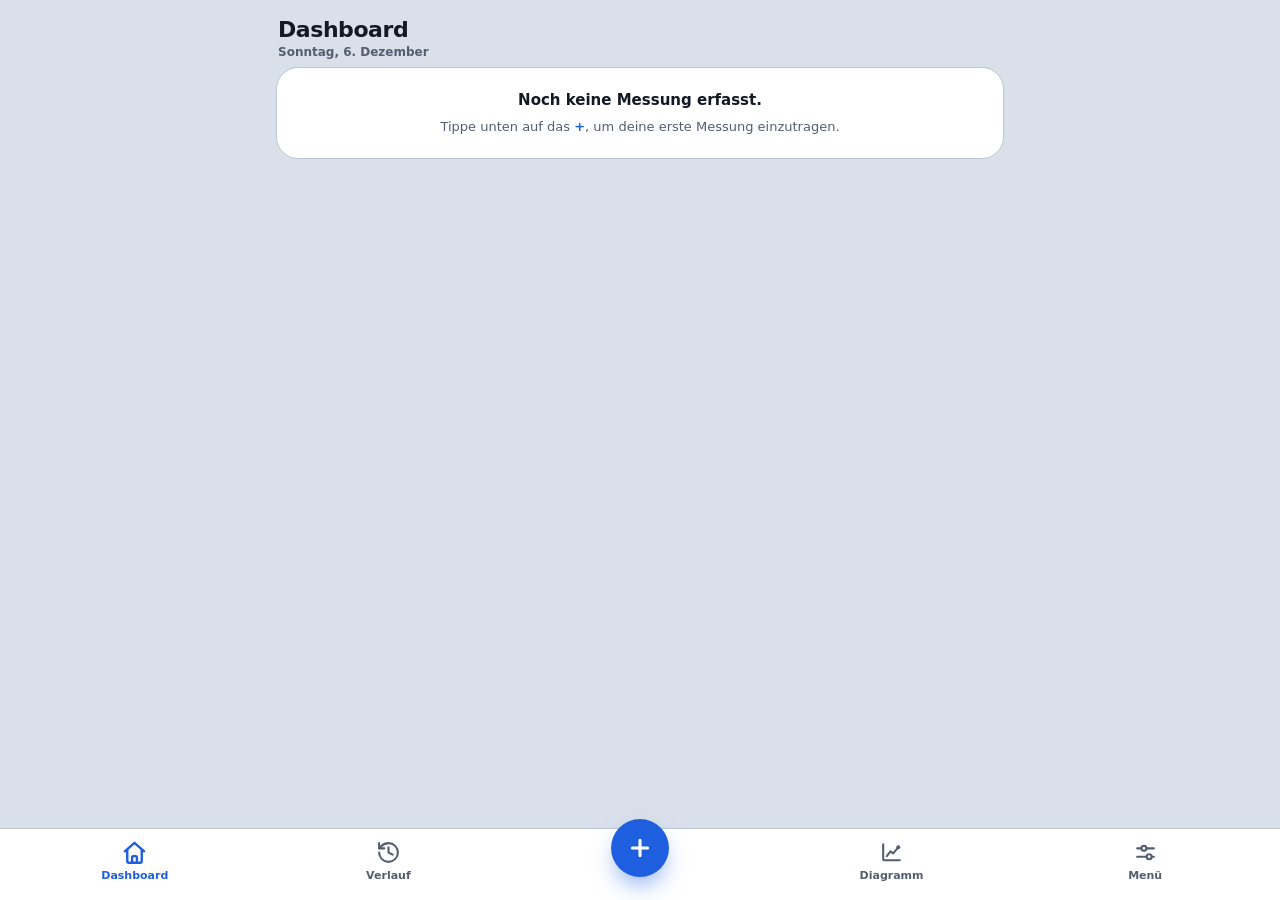
==== commit dd4703fd: "Hell-Modus kontrastreicher (wie Entwurf G) - Grund und Innenkarten dunkler, Linien kräftiger, graue " ====
--- a/index.html
+++ b/index.html
@@ -5,8 +5,8 @@
 <meta name="viewport" content="width=device-width, initial-scale=1, viewport-fit=cover">
 <!-- Farbe der Statusleiste (Android, Safari): je Modus der App-Hintergrund (--bg). Bei fest
      „Hell"/„Dunkel" im Menü setzt applyThemeColor() in app.js beide Tags auf den gewählten Wert. -->
-<meta name="theme-color" content="#eef1f6" media="(prefers-color-scheme: light)">
-<meta name="theme-color" content="#0e131c" media="(prefers-color-scheme: dark)">
+<meta name="theme-color" content="#d9e0ea" media="(prefers-color-scheme: light)">
+<meta name="theme-color" content="#0a0e15" media="(prefers-color-scheme: dark)">
 <!-- iPhone: als eigene App ohne Safari-Leisten starten, Name unter dem Symbol, Statusleiste normal
      (nicht durchsichtig, weil die App eigene helle und dunkle Flächen hat). Wirkung erst am Gerät sicher. -->
 <meta name="mobile-web-app-capable" content="yes">
@@ -63,6 +63,7 @@
         <button type="button" data-m="bp">Blutdruck</button>
         <button type="button" data-m="temp">Temperatur</button>
         <button type="button" data-m="spo2">Sauerstoff</button>
+        <button type="button" data-m="weight">Gewicht</button>
       </div>
 
       <!-- Dieser Bereich gleitet beim Wischen (Variante B) -->
@@ -135,12 +136,12 @@
       <!-- Notiz (Bottom-Sheet) -->
       <div class="cap-sheet" id="capNoteSheet" hidden>
         <div class="cap-scrim" id="capNoteScrim"></div>
-        <div class="cap-sheet-panel">
+        <div class="cap-sheet-panel" id="capNotePanel">
           <div class="cap-sheet-grab"></div>
           <div class="cap-sheet-head"><div class="cap-sheet-title">Notiz</div>
             <button class="cap-x" id="capNoteX" type="button" aria-label="Schließen"><svg viewBox="0 0 24 24" fill="none" stroke="currentColor" stroke-width="2.2" stroke-linecap="round" aria-hidden="true"><path d="M6 6l12 12M18 6L6 18"/></svg></button>
           </div>
-          <textarea class="cap-note-ta" id="capNoteTa" placeholder="z. B. „nach dem Sport", „morgens nüchtern" …"></textarea>
+          <textarea class="cap-note-ta" id="capNoteTa" placeholder="z. B. „nach dem Sport“, „morgens nüchtern“ …"></textarea>
           <button class="cap-sheet-apply" id="capNoteApply" type="button">Übernehmen</button>
         </div>
       </div>
@@ -155,12 +156,13 @@
         <div class="vh-sub" id="vhSub">—</div>
       </div>
     </div>
-    <!-- Umschalter Blutdruck · Temperatur · Sauerstoff (gleicher Zustand wie im Diagramm) -->
+    <!-- Umschalter Blutdruck · Temperatur · Sauerstoff · Gewicht (gleicher Zustand wie im Diagramm) -->
     <div class="metric-seg" role="group" aria-label="Wert wählen">
       <span class="metric-seg-ink"></span>
       <button type="button" data-metric="bp">Blutdruck</button>
       <button type="button" data-metric="temp">Temperatur</button>
       <button type="button" data-metric="spo2">Sauerstoff</button>
+      <button type="button" data-metric="weight">Gewicht</button>
     </div>
     <!-- Dieser Bereich gleitet beim Wischen -->
     <div class="swipe-stage" id="vStage">
@@ -209,6 +211,7 @@
       <button type="button" data-metric="bp">Blutdruck</button>
       <button type="button" data-metric="temp">Temperatur</button>
       <button type="button" data-metric="spo2">Sauerstoff</button>
+      <button type="button" data-metric="weight">Gewicht</button>
     </div>
     <!-- Karte (Wert/Status + SVG-Grafik + Legende) · Statistik · Kontext füllt renderChart(). Gleitet beim Wischen. -->
     <div class="swipe-stage" id="dgStage"><div class="dg-body" id="dgBody"></div></div>
@@ -293,6 +296,9 @@
     <button class="plus-opt" data-m="spo2" type="button">
       <span class="plus-ic"><svg viewBox="0 0 24 24" fill="none" stroke="currentColor" stroke-width="2.2" stroke-linecap="round" stroke-linejoin="round" aria-hidden="true"><path d="M4 17a4 4 0 1 0 8 0a4 4 0 1 0-8 0M13.2 12a2.8 2.8 0 1 0 5.6 0a2.8 2.8 0 1 0-5.6 0M8.1 7.5a1.9 1.9 0 1 0 3.8 0a1.9 1.9 0 1 0-3.8 0M13.8 4a1.2 1.2 0 1 0 2.4 0a1.2 1.2 0 1 0-2.4 0"/></svg></span>
       <span class="plus-txt"><b>Sauerstoff</b><span>Sauerstoffsättigung (SpO₂) in %</span></span></button>
+    <button class="plus-opt" data-m="weight" type="button">
+      <span class="plus-ic"><svg viewBox="0 0 24 24" fill="none" stroke="currentColor" stroke-width="2.2" stroke-linecap="round" stroke-linejoin="round" aria-hidden="true"><path d="M9.4 5.4a2.6 2.6 0 1 0 5.2 0a2.6 2.6 0 1 0-5.2 0M7.2 9h9.6a2 2 0 0 1 2 1.6l1.8 8a2 2 0 0 1-2 2.4H5.4a2 2 0 0 1-2-2.4l1.8-8a2 2 0 0 1 2-1.6z"/><path stroke-width="1.6" d="M8 12.8v5.4M11 12.8l-3 2.9 3 2.5M16.8 13.6a2.5 2.5 0 0 0-4 2.1a2.5 2.5 0 0 0 4 2v-2h-1.5"/></svg></span>
+      <span class="plus-txt"><b>Gewicht</b><span>Körpergewicht in kg</span></span></button>
   </div>
 </div>
 
@@ -338,7 +344,7 @@
         </div>
         <p class="m-warn" id="fsWarn" hidden>
           <svg viewBox="0 0 24 24" fill="none" stroke="currentColor" stroke-width="2.4" stroke-linecap="round" stroke-linejoin="round" aria-hidden="true"><path d="M12 3l9.5 17h-19z"/><path d="M12 10v4"/><path d="M12 17.5h.01"/></svg>
-          <span>Diese Datei nie zusätzlich in der alten Blutdruck-App verknüpfen. Sie würde die Datei ohne Temperatur und Sauerstoff überschreiben.</span></p>
+          <span>Diese Datei nie zusätzlich in der alten Blutdruck-App verknüpfen. Sie würde die Datei ohne Temperatur, Sauerstoff und Gewicht überschreiben.</span></p>
       </div>
 
       <div class="grp-card">
@@ -500,6 +506,7 @@
         <p class="hlp-pt">Blutdruck: Systolisch, Diastolisch und Puls nacheinander.</p>
         <p class="hlp-pt">Temperatur: drei Ziffern, das Komma setzt die App. Aus 368 wird 36,8 °C.</p>
         <p class="hlp-pt">Sauerstoff: zwei oder drei Ziffern, höchstens 100 %.</p>
+        <p class="hlp-pt">Gewicht: drei Ziffern, ab 100 kg vier, das Komma setzt die App. Aus 825 wird 82,5 kg, aus 1025 wird 102,5 kg.</p>
         <p>Ist ein Wert vollständig, springt die App von selbst zum nächsten. Mit „Überspringen“ gehst du ohne Eingabe ein Feld weiter, im letzten Feld tippst du auf „Speichern“.</p>
         <p>Datum und Uhrzeit stehen links über dem Ziffernblock und sind auf jetzt eingestellt. Zum Ändern tippst du darauf. Eine Notiz (z. B. „nach dem Sport“) ist freiwillig.</p>
       </div>
@@ -513,7 +520,7 @@
       <div class="hlp-body" id="hlp2" hidden>
         <p>Was das große + macht, legst du unter Menü → „Anzeige“ → „Neue Messung (Plus-Button)“ fest.</p>
         <p class="hlp-pt">„Erst wählen“ fragt zuerst, was du messen möchtest.</p>
-        <p class="hlp-pt">„Direkt starten“ beginnt mit dem Blutdruck. Zu Temperatur oder Sauerstoff wechselst du oben oder durch Wischen nach links und rechts.</p>
+        <p class="hlp-pt">„Direkt starten“ beginnt mit dem Blutdruck. Zu Temperatur, Sauerstoff oder Gewicht wechselst du oben oder durch Wischen nach links und rechts.</p>
         <p class="hlp-pt">„Alles nacheinander“ (Standard) führt dich durch alle Werte; was du nicht gemessen hast, überspringst du. Eine Notiz gilt dann für alle Werte dieses Durchgangs.</p>
       </div>
     </div>
@@ -524,8 +531,8 @@
         <svg class="chev" viewBox="0 0 24 24" fill="none" stroke="currentColor" stroke-width="2" stroke-linecap="round" stroke-linejoin="round" aria-hidden="true"><path d="M6 9l6 6 6-6"/></svg>
       </button>
       <div class="hlp-body" id="hlp3" hidden>
-        <p>Oben steht deine letzte Messung mit Ampel-Farbe und Ampel-Wort.</p>
-        <p>Darunter siehst du für Blutdruck, Puls, Temperatur und Sauerstoff den Durchschnitt der letzten 7 Tage, ebenfalls mit Ampel-Farbe (beim Puls ohne). Einen Durchschnitt gibt es erst ab 3 Messungen.</p>
+        <p>Oben steht deine letzte Messung mit Ampel-Farbe und Ampel-Wort (beim Gewicht nur die Zahl).</p>
+        <p>Darunter siehst du für Blutdruck, Puls, Temperatur, Sauerstoff und Gewicht den Durchschnitt der letzten 7 Tage, ebenfalls mit Ampel-Farbe (bei Puls und Gewicht ohne). Einen Durchschnitt gibt es erst ab 3 Messungen.</p>
         <p>Wie sich deine Werte über die Zeit entwickeln, zeigt der Tab „Diagramm“.</p>
       </div>
     </div>
@@ -539,6 +546,7 @@
         <p>Grün heißt: im Zielbereich. Gelb: etwas außerhalb. Rot: deutlich außerhalb. Dazu steht immer ein Wort, z. B. „Erhöht“ oder „Fieber“.</p>
         <p class="hlp-pt">Temperatur: Gelb gibt es in beide Richtungen, „Niedrig“ und „Erhöht“.</p>
         <p class="hlp-pt">Sauerstoff: Hier sind die niedrigen Werte gelb oder rot.</p>
+        <p class="hlp-pt">Gewicht: Hier gibt es keine Ampel, nur die Zahl.</p>
         <p>Ab wann welche Farbe gilt, stellst du unter Menü → „Zielbereich“ ein. Die Standardwerte sind gängige Richtwerte.</p>
       </div>
     </div>
@@ -549,9 +557,9 @@
         <svg class="chev" viewBox="0 0 24 24" fill="none" stroke="currentColor" stroke-width="2" stroke-linecap="round" stroke-linejoin="round" aria-hidden="true"><path d="M6 9l6 6 6-6"/></svg>
       </button>
       <div class="hlp-body" id="hlp5" hidden>
-        <p>Blutdruck, Temperatur oder Sauerstoff wählst du oben oder durch Wischen nach links und rechts. Unten stellst du den Zeitraum ein: 7, 30 oder 90 Tage oder eigene Daten. Beides gilt für Verlauf und Diagramm gemeinsam.</p>
+        <p>Blutdruck, Temperatur, Sauerstoff oder Gewicht wählst du oben oder durch Wischen nach links und rechts. Unten stellst du den Zeitraum ein: 7, 30 oder 90 Tage oder eigene Daten. Beides gilt für Verlauf und Diagramm gemeinsam.</p>
         <p class="hlp-pt">Verlauf: alle Messungen, neueste zuerst. Tippe eine an, um sie anzusehen, zu bearbeiten oder zu löschen.</p>
-        <p class="hlp-pt">Diagramm: deine Werte über die Zeit. Die Punkte haben die Ampel-Farbe, die gestrichelte Linie ist der Durchschnitt. Beim Blutdruck schaltest du zwischen Sys, Dia und Beide um und blendest den Puls ein.</p>
+        <p class="hlp-pt">Diagramm: deine Werte über die Zeit. Die Punkte haben die Ampel-Farbe (beim Gewicht sind sie einfarbig), die gestrichelte Linie ist der Durchschnitt. Beim Blutdruck schaltest du zwischen Sys, Dia und Beide um und blendest den Puls ein.</p>
       </div>
     </div>
     <div class="hlp">
@@ -571,7 +579,7 @@
         <p>Oben im Backup siehst du, ob es ungesicherte Änderungen gibt. Nach der eingestellten Zahl an Tagen erinnert dich die App.</p>
         <div class="hlp-box hlp-warn">
           <svg viewBox="0 0 24 24" fill="none" stroke="currentColor" stroke-width="2.4" stroke-linecap="round" stroke-linejoin="round" aria-hidden="true"><path d="M12 3l9.5 17h-19z"/><path d="M12 10v4"/><path d="M12 17.5h.01"/></svg>
-          <span><b>Achtung Android:</b> Nutzt du noch die alte Blutdruck-App, verknüpfe beim automatischen Backup nie dieselbe Datei in beiden Apps. Die alte App kennt Temperatur und Sauerstoff nicht und würde die Datei ohne diese Werte überschreiben.</span>
+          <span><b>Achtung Android:</b> Nutzt du noch die alte Blutdruck-App, verknüpfe beim automatischen Backup nie dieselbe Datei in beiden Apps. Die alte App kennt Temperatur, Sauerstoff und Gewicht nicht und würde die Datei ohne diese Werte überschreiben.</span>
         </div>
       </div>
     </div>
@@ -596,7 +604,7 @@
       <div class="hlp-body" id="hlp8" hidden>
         <p class="hlp-pt">„Als CSV exportieren“ macht eine Tabelle für Excel.</p>
         <p class="hlp-pt">„Arzt-Report“ bereitet deine Werte zum Drucken oder als PDF auf.</p>
-        <p class="hlp-pt">„Alle Daten löschen“ löscht Blutdruck, Temperatur und Sauerstoff. Vorher fragt die App nach. Eine Backup-Datei bleibt erhalten.</p>
+        <p class="hlp-pt">„Alle Daten löschen“ löscht Blutdruck, Temperatur, Sauerstoff und Gewicht. Vorher fragt die App nach. Eine Backup-Datei bleibt erhalten.</p>
         <p>Darunter steht, wie viel Speicher belegt ist.</p>
       </div>
     </div>
--- a/styles.css
+++ b/styles.css
@@ -17,13 +17,13 @@
    überschrieben; die Werte hier sind nur Fallback vor dem ersten Skript-Lauf. */
 :root{
   /* Struktur (hell) */
-  --bg:#eef1f6; --surf:#ffffff; --surf2:#f2f5f9; --ink:#131a26; --muted:#68717f; --line:#e5e9f0;
+  --bg:#d9e0ea; --surf:#ffffff; --surf2:#e2e8f1; --ink:#131a26; --muted:#535e70; --line:#bcc5d3;
   --accent:#2b6cf0; --accent-ink:#ffffff;
   /* Ampel (hell) – je Kategorie ink/soft/bar */
-  --g-ink:#15803d; --g-soft:#e7f6ec; --g-bar:#16a34a;
-  --y-ink:#b26a00; --y-soft:#fdf6ea; --y-bar:#e08600;
-  --r-ink:#c0261f; --r-soft:#fdeaea; --r-bar:#dc2626;
-  --pulse-ink:#be185d; --pulse-soft:#fdeaf1; --pulse-bar:#e11d68;
+  --g-ink:#107236; --g-soft:#d9f2e1; --g-bar:#16a34a;
+  --y-ink:#8f5500; --y-soft:#fbedcf; --y-bar:#e08600;
+  --r-ink:#bd251e; --r-soft:#fbdedc; --r-bar:#dc2626;
+  --pulse-ink:#be185d; --pulse-soft:#fbdfea; --pulse-bar:#e11d68;
   /* Form & Schrift */
   --numfont:'Hanken Grotesk',system-ui,sans-serif;
   --cardr:22px; --cardbw:1px; --cardsh:none;
@@ -36,6 +36,13 @@
   --primary:var(--accent); --primary-ink:var(--accent-ink);
   --accent-soft:color-mix(in srgb,var(--accent) 13%,transparent);
   --scrim:rgba(15,23,42,.62);
+  --dlg-backdrop:rgba(15,23,42,.55);
+  /* Knöpfe und offener Menü-Abschnitt, hell und dunkel mit eigenen Werten (dunkel siehe unten).
+     --btn liegt auf Innenkarten, --chip auf Karten und Leisten. */
+  --btn:#ffffff; --btn-bd:#9aa6b8; --chip:#d9e0ea; --btn-link:color-mix(in srgb,var(--accent) 82%,#000000);
+  --open-bg:#ffffff; --open-bd:var(--accent); --open-bw:2px; --open-head:color-mix(in srgb,var(--accent) 22%,#ffffff); --open-gap:12px;
+  --open-ic-bg:var(--accent); --open-ic:var(--accent-ink); --open-s:#3a4658; --open-chev:var(--ink);
+  --open-sh:0 14px 28px -12px rgba(20,30,50,.42);
   --cat-g:var(--g-bar); --cat-y:var(--y-bar); --cat-r:var(--r-bar);
   --danger:var(--r-bar);
   --c-sys:var(--r-bar); --c-dia:var(--accent); --c-pulse:var(--pulse-bar);
@@ -43,7 +50,10 @@
 /* Dunkel: einmal automatisch (Systemeinstellung), einmal fest gewählt. Gleiche Werte. */
 @media (prefers-color-scheme: dark){
   :root:not([data-theme="light"]){
-    --bg:#0e131c; --surf:#171e2a; --surf2:#1f2836; --ink:#eef2f8; --muted:#97a1b3; --line:#2b3543;
+    --bg:#0a0e15; --surf:#1f2938; --surf2:#0f151f; --ink:#eef2f8; --muted:#aeb8c9; --line:#46546b;
+    --btn:#2f3c52; --btn-bd:#5f6f8a; --chip:#2f3c52; --btn-link:var(--accent); --dlg-backdrop:rgba(0,0,0,.72);
+    --open-bg:#263244; --open-bd:var(--accent); --open-bw:2px; --open-head:color-mix(in srgb,var(--accent) 24%,#263244); --open-gap:12px;
+    --open-ic-bg:var(--accent); --open-ic:var(--bg); --open-s:#d5dcea; --open-chev:var(--ink); --open-sh:0 16px 30px -12px #000;
     --accent:#5b8cf5; --accent-ink:#ffffff;
     --g-ink:#4ade80; --g-soft:rgba(34,197,94,.15); --g-bar:#22c55e;
     --y-ink:#fbbf24; --y-soft:rgba(234,179,8,.15); --y-bar:#eab308;
@@ -54,7 +64,10 @@
   }
 }
 :root[data-theme="dark"]{
-  --bg:#0e131c; --surf:#171e2a; --surf2:#1f2836; --ink:#eef2f8; --muted:#97a1b3; --line:#2b3543;
+  --bg:#0a0e15; --surf:#1f2938; --surf2:#0f151f; --ink:#eef2f8; --muted:#aeb8c9; --line:#46546b;
+  --btn:#2f3c52; --btn-bd:#5f6f8a; --chip:#2f3c52; --btn-link:var(--accent); --dlg-backdrop:rgba(0,0,0,.72);
+  --open-bg:#263244; --open-bd:var(--accent); --open-bw:2px; --open-head:color-mix(in srgb,var(--accent) 24%,#263244); --open-gap:12px;
+  --open-ic-bg:var(--accent); --open-ic:var(--bg); --open-s:#d5dcea; --open-chev:var(--ink); --open-sh:0 16px 30px -12px #000;
   --accent:#5b8cf5; --accent-ink:#ffffff;
   --g-ink:#4ade80; --g-soft:rgba(34,197,94,.15); --g-bar:#22c55e;
   --y-ink:#fbbf24; --y-soft:rgba(234,179,8,.15); --y-bar:#eab308;
@@ -134,7 +147,7 @@
 dialog[open]{display:flex;flex-direction:column}
 /* Menü & Anleitung heben sich farblich von der App ab und lassen ringsum Rand zum Raustippen */
 #menuDlg,#helpDlg{background:var(--bg);box-shadow:0 -8px 44px rgba(12,18,30,.4);border:1px solid var(--line);border-radius:26px;margin-top:auto;margin-bottom:calc(12px + env(safe-area-inset-bottom))}
-dialog::backdrop{background:rgba(15,23,42,.55)}
+dialog::backdrop{background:var(--dlg-backdrop,rgba(15,23,42,.55))}   /* Rückfallwert für ältere Browser ohne Variablen an ::backdrop */
 /* Menü & Anleitung gleiten beim Öffnen als Bottom-Sheet hoch, der Hintergrund blendet ein
    (automatisch aus, wenn das Gerät „Bewegung reduzieren" verlangt) */
 @media (prefers-reduced-motion:no-preference){
@@ -152,7 +165,7 @@
 .dlg-actions.col{flex-direction:column;gap:10px}
 .dlg-actions.col .btn-fill{width:100%;text-align:center;line-height:1.3}
 .dlg-actions.col .btn-text{text-align:center}
-.btn-text{background:none;border:none;color:var(--primary);padding:10px;font-weight:600}
+.btn-text{background:none;border:none;color:var(--btn-link);padding:10px;font-weight:600}
 .btn-fill{background:var(--primary);color:var(--accent-ink);border:none;border-radius:10px;padding:11px 18px;font-weight:700}
 /* ---- Bestätigen-Rückfrage (#confirmDlg) ---- */
 .btn-fill-danger{background:var(--danger);color:#fff;border:none;border-radius:10px;padding:11px 18px;font-weight:700}
@@ -186,7 +199,12 @@
 #menuDlg .dlg-head{padding:4px 18px 2px;font-size:19px;font-weight:800;letter-spacing:-.01em}
 #menuDlg .dlg-body{padding:12px 16px 16px;display:flex;flex-direction:column;gap:9px;scrollbar-width:none}
 .acc-sec{background:var(--surf);border:1px solid var(--line);border-radius:18px;transition:box-shadow .3s}
-.acc-sec.open{box-shadow:0 12px 26px -14px rgba(20,30,50,.34)}
+.acc-sec.open{background:var(--open-bg);border:var(--open-bw) solid var(--open-bd);box-shadow:var(--open-sh)}
+/* Rahmen und Kopfband in der Akzentfarbe zeigen, was offen ist (hell und dunkel) */
+.acc-sec.open .acc-head{background:var(--open-head);border-radius:15px 15px 0 0;margin-bottom:var(--open-gap)}
+.acc-sec.open .acc-ic{background:var(--open-ic-bg);color:var(--open-ic)}
+.acc-sec.open .acc-s{color:var(--open-s)}
+.acc-sec.open .chev{color:var(--open-chev)}
 .acc-head{display:flex;align-items:center;gap:12px;width:100%;min-height:64px;text-align:left;background:none;border:none;color:var(--ink);padding:10px 12px 10px 13px;font:inherit;cursor:pointer}
 .acc-link{background:var(--surf);border:1px solid var(--line);border-radius:18px}
 .acc-ic{width:36px;height:36px;border-radius:10px;flex:0 0 auto;display:grid;place-items:center;background:var(--accent-soft);color:var(--accent)}
@@ -209,7 +227,7 @@
 .grp-head,.mblk-t{font-size:13.5px;font-weight:800;color:var(--ink);margin:0 0 9px}
 /* Knöpfe in den Innenkarten */
 .lf-actions{display:flex;gap:8px}
-.lf-btn{flex:1;min-height:46px;white-space:nowrap;text-align:center;padding:0 6px;border:1px solid var(--line);border-radius:11px;background:var(--surf);color:var(--ink);font:inherit;font-size:13.5px;font-weight:700;cursor:pointer}
+.lf-btn{flex:1;min-height:46px;white-space:nowrap;text-align:center;padding:0 6px;border:1px solid var(--btn-bd);border-radius:11px;background:var(--btn);color:var(--ink);font:inherit;font-size:13.5px;font-weight:700;cursor:pointer}
 .lf-btn:disabled{opacity:.6;cursor:default}
 #linkFileName{margin:0 0 9px;overflow-wrap:anywhere}
 .is-linked{color:var(--g-ink)}
@@ -240,7 +258,7 @@
 .bk-rem-l{font-size:13.5px;font-weight:700}
 .stepper{display:flex;align-items:center}
 .step-btn{width:44px;height:46px;padding:0;border:0;background:transparent;display:grid;place-items:center;color:var(--ink);cursor:pointer}
-.step-btn>span{width:32px;height:32px;border-radius:50%;box-sizing:border-box;background:var(--surf);border:1px solid var(--line);display:grid;place-items:center}
+.step-btn>span{width:32px;height:32px;border-radius:50%;box-sizing:border-box;background:var(--btn);border:1px solid var(--btn-bd);display:grid;place-items:center}
 .step-btn svg{width:14px;height:14px}
 .step-btn[aria-disabled="true"]{opacity:.35;cursor:default}
 .step-val{min-width:92px;text-align:center;font-size:13.5px;font-weight:800;font-variant-numeric:tabular-nums}
@@ -261,7 +279,7 @@
 .thr-chips{position:relative;height:44px}
 .thr-lab{position:absolute;top:0;width:52px;height:44px;display:flex;flex-direction:column;align-items:center;cursor:text}
 .thr-lab::before{content:"";flex:0 0 auto;width:1.5px;height:5px;background:var(--muted);opacity:.6}
-.thr-in{flex:0 0 auto;width:52px;height:34px;box-sizing:border-box;margin:0;padding:0;border-radius:10px;border:1px solid var(--line);background:var(--surf);color:var(--ink);font:inherit;font-size:14px;font-weight:800;text-align:center;font-variant-numeric:tabular-nums;-webkit-appearance:none;appearance:none;outline:none}
+.thr-in{flex:0 0 auto;width:52px;height:34px;box-sizing:border-box;margin:0;padding:0;border-radius:10px;border:1px solid var(--btn-bd);background:var(--btn);color:var(--ink);font:inherit;font-size:14px;font-weight:800;text-align:center;font-variant-numeric:tabular-nums;-webkit-appearance:none;appearance:none;outline:none}
 .thr-in:focus{box-shadow:0 0 0 2px var(--accent)}
 .thr-in.bad{border:2px solid var(--r-bar);background:var(--r-soft);color:var(--r-ink)}
 .thr-err{display:flex;align-items:flex-start;gap:6px;margin:1px 0 2px;font-size:12px;font-weight:700;line-height:1.35;color:var(--r-ink)}
@@ -284,7 +302,7 @@
 
 /* Neue Messung (Plus-Button): drei Wahlzeilen mit Mini-Bild, gilt sofort beim Antippen */
 .plus-pick{display:flex;flex-direction:column;gap:7px}
-.pp-opt{width:100%;min-height:64px;box-sizing:border-box;display:flex;align-items:center;gap:10px;padding:8px 10px;border:2px solid var(--line);border-radius:13px;background:var(--surf);color:var(--ink);font:inherit;text-align:left;cursor:pointer}
+.pp-opt{width:100%;min-height:64px;box-sizing:border-box;display:flex;align-items:center;gap:10px;padding:8px 10px;border:2px solid var(--line);border-radius:13px;background:var(--btn);color:var(--ink);font:inherit;text-align:left;cursor:pointer}
 .pp-opt[aria-pressed="true"]{border-color:var(--accent)}
 .pp-mini{width:36px;height:49px;flex:0 0 auto}
 .pp-mini text{font-family:inherit}
@@ -298,7 +316,7 @@
 .pp-opt[aria-pressed="true"] .pp-ck svg{opacity:1}
 
 /* Daten: Export-Zeilen + Lösch-Knopf */
-.m-row{display:flex;align-items:center;gap:10px;width:100%;min-height:48px;box-sizing:border-box;text-align:left;background:var(--surf);border:1px solid var(--line);border-radius:11px;padding:0 12px;color:var(--ink);font:inherit;cursor:pointer}
+.m-row{display:flex;align-items:center;gap:10px;width:100%;min-height:48px;box-sizing:border-box;text-align:left;background:var(--btn);border:1px solid var(--btn-bd);border-radius:11px;padding:0 12px;color:var(--ink);font:inherit;cursor:pointer}
 .m-row-ic{color:var(--accent);display:grid;place-items:center;flex:0 0 auto}
 .m-row-ic svg{width:20px;height:20px}
 .m-row-t{flex:1;font-size:13.5px;font-weight:700}
@@ -466,6 +484,8 @@
 .dlm-val+.dword{margin-top:-6px}
 .dlm-row{display:grid;grid-template-columns:repeat(2,minmax(0,1fr));gap:8px}
 .dlm-none{opacity:.75}
+/* Gewicht: eine Karte über die ganze Breite, Name links, Zahl rechts (keine Ampel darunter) */
+.dlm-wide{flex-direction:row;align-items:center;justify-content:space-between;gap:12px}
 /* Letzte 7 Tage */
 .dst{display:flex;flex-direction:column;padding:0}
 .dst-top{width:100%;display:flex;align-items:center;justify-content:space-between;gap:12px;padding:11px 12px 12px}
@@ -488,6 +508,8 @@
 #dashboard>*:nth-child(5){animation-delay:.16s}
 #dashboard>*:nth-child(6){animation-delay:.2s}
 #dashboard>*:nth-child(7){animation-delay:.24s}
+#dashboard>*:nth-child(8){animation-delay:.28s}
+#dashboard>*:nth-child(9){animation-delay:.32s}
 @media (prefers-reduced-motion:reduce){#dashboard>*{animation:none}}
 
 /* ================= Erfassen (geführte Eingabe) =================
@@ -514,7 +536,7 @@
 .cap-date.past{background:color-mix(in srgb,var(--accent) 18%,var(--surf));border-color:var(--accent)}
 .cap-date-ic{color:var(--accent);display:grid;place-items:center}
 .cap-date-ic svg{width:15px;height:15px;display:block}
-.cap-x{width:34px;height:34px;flex:none;border:none;border-radius:50%;background:var(--surf2);color:var(--muted);display:grid;place-items:center}
+.cap-x{width:34px;height:34px;flex:none;border:none;border-radius:50%;background:var(--chip);color:var(--muted);display:grid;place-items:center}
 .cap-x svg{width:18px;height:18px}
 
 .cap-mid{flex:1;min-height:0;display:flex;flex-direction:column;padding:10px 18px 0;overflow:hidden}
@@ -565,23 +587,24 @@
 .cap-key{height:46px;border:none;border-radius:10px;background:var(--surf);color:var(--ink);display:grid;place-items:center;font-size:23px;font-weight:600;font-variant-numeric:tabular-nums;box-shadow:0 1px 1.5px rgba(20,30,50,.16);transition:transform .11s ease}
 .cap-key:active{transform:scale(.94)}
 .cap-key-sp{height:46px}
-.cap-key-bk{background:var(--surf2)}
+.cap-key-bk{background:var(--chip)}
 .cap-key-bk svg{width:26px;height:26px}
 
 /* Kacheln sind jetzt Knöpfe (von app.js je Feldliste gebaut) – Knopf-Standardoptik zurücksetzen */
 button.cap-tile{border:none;background:none;padding:0;margin:0;font:inherit;color:inherit;text-align:center}
 .cap-tile-box{display:block}
 .cap-tile-seg,.cap-tile-val{display:block}
-/* Durchgang C (5 Felder): schmalere Kacheln, Ampel nur als Kachelfarbe (keine Pille darüber) */
+/* Durchgang C (6 Felder): schmalere Kacheln, Ampel nur als Kachelfarbe (keine Pille darüber).
+   Die Zahl wächst mit der Bildschirmbreite, damit auch „102,5" in die sechste Kachel passt. */
 .cap-seg.compact .cap-seg-inner{gap:6px}
 .cap-seg.compact .cap-tile-pill{display:none}
 .cap-seg.compact .cap-ink{top:0}
 .cap-seg.compact .cap-tile-box{padding:9px 2px}
-.cap-seg.compact .cap-tile-val{font-size:17px}
-/* Variante B: Umschalter Blutdruck · Temperatur · Sauerstoff */
+.cap-seg.compact .cap-tile-val{font-size:clamp(12.5px,4vw,17px);letter-spacing:-.02em}
+/* Variante B: Umschalter Blutdruck · Temperatur · Sauerstoff · Gewicht */
 .cap-switch{position:relative;flex:none;display:flex;gap:4px;margin:8px 16px 0;padding:4px;border-radius:999px;background:var(--surf2)}
-.cap-switch-ink{position:absolute;top:4px;bottom:4px;left:4px;width:calc((100% - 16px)/3);border-radius:999px;background:var(--accent);transition:transform .28s cubic-bezier(.22,.61,.36,1)}
-.cap-switch button{position:relative;flex:1;min-height:44px;border:none;border-radius:999px;background:transparent;color:var(--muted);font-size:13px;font-weight:800;transition:color .2s ease}
+.cap-switch-ink{position:absolute;top:4px;bottom:4px;left:4px;width:calc((100% - 20px)/4);border-radius:999px;background:var(--accent);transition:transform .28s cubic-bezier(.22,.61,.36,1)}
+.cap-switch button{position:relative;flex:1 1 0;min-width:0;min-height:44px;padding:0;border:none;border-radius:999px;background:transparent;color:var(--muted);font-size:clamp(11px,3.3vw,13px);font-weight:800;white-space:nowrap;transition:color .2s ease}
 .cap-switch button.active{color:var(--accent-ink)}
 @media (prefers-reduced-motion:reduce){.cap-switch-ink,.metric-seg-ink{transition:none}}
 /* Ampel des aktuellen Felds unter der Zahl; über 100 % rot */
@@ -659,8 +682,9 @@
 .cap-step-val{font-size:30px;font-weight:800;min-width:48px;text-align:center;letter-spacing:-.02em;font-variant-numeric:tabular-nums}
 .cap-step-lbl{font-size:10px;font-weight:800;color:var(--muted);letter-spacing:.06em}
 .cap-time-colon{font-size:28px;font-weight:800;color:var(--muted);padding-bottom:16px}
-.cap-note-ta{width:100%;min-height:96px;resize:vertical;border:1.5px solid var(--line);border-radius:12px;background:var(--surf2);color:var(--ink);padding:12px;font-size:15px;line-height:1.4;font-family:inherit}
+.cap-note-ta{width:100%;min-height:96px;resize:vertical;border:1.5px solid var(--line);border-radius:12px;background:var(--surf2);color:var(--ink);padding:12px;font-size:16px;line-height:1.4;font-family:inherit}
 .cap-note-ta:focus{outline:none;border-color:var(--accent)}
+#capNoteSheet.kb-open .cap-sheet-panel{padding-bottom:14px}   /* Tastatur offen: Abstand für den iPhone-Balken unten entfällt */
 
 @keyframes sheetSlide{from{transform:translateY(100%)}to{transform:translateY(0)}}
 @keyframes scrimIn{from{opacity:0}to{opacity:1}}
@@ -704,10 +728,10 @@
 .vh-c-p{width:46px;text-align:right}
 .vh-c-chev{width:20px}
 
-/* ---- Umschalter Blutdruck · Temperatur · Sauerstoff (Verlauf + Diagramm) ---- */
+/* ---- Umschalter Blutdruck · Temperatur · Sauerstoff · Gewicht (Verlauf + Diagramm) ---- */
 .metric-seg{position:relative;flex:none;display:flex;gap:4px;margin:2px 16px 6px;padding:3px;border-radius:999px;background:var(--surf2);border:1px solid var(--line)}
-.metric-seg-ink{position:absolute;top:3px;bottom:3px;left:3px;width:calc((100% - 14px)/3);border-radius:999px;background:var(--surf);box-shadow:0 1px 3px rgba(20,30,50,.14);transition:transform .28s cubic-bezier(.22,.61,.36,1)}
-.metric-seg button{position:relative;flex:1;min-height:40px;border:none;border-radius:999px;background:transparent;color:var(--muted);font-size:13px;font-weight:800;transition:color .2s ease}
+.metric-seg-ink{position:absolute;top:3px;bottom:3px;left:3px;width:calc((100% - 18px)/4);border-radius:999px;background:var(--surf);box-shadow:0 1px 3px rgba(20,30,50,.14);transition:transform .28s cubic-bezier(.22,.61,.36,1)}
+.metric-seg button{position:relative;flex:1 1 0;min-width:0;min-height:40px;padding:0;border:none;border-radius:999px;background:transparent;color:var(--muted);font-size:clamp(11px,3.3vw,13px);font-weight:800;white-space:nowrap;transition:color .2s ease}
 .metric-seg button.active{color:var(--accent)}
 /* Wischen (Erfassen Variante B, Verlauf, Diagramm; app.js, swipePager): .swipe-stage gleitet, die Kopie der alten Seite
    liegt währenddessen an derselben Stelle und spielt ihre Einblend-Animationen nicht erneut ab. */
@@ -761,6 +785,7 @@
 /* ---- Detail (Einzelmessung) ---- */
 .det-body{flex:1;min-height:0;overflow-y:auto;-webkit-overflow-scrolling:touch;padding:12px 18px 16px;display:flex;flex-direction:column;gap:12px}
 .det-hero{display:flex;flex-direction:column;gap:9px;align-items:center;text-align:center;padding-top:4px}
+.det-hero.no-amp{padding-top:22px}   /* Gewicht: ohne Ampel-Pille rückt die Zahl sonst an den Bildschirmrand */
 .det-pill{display:inline-flex;align-items:center;gap:6px;border-radius:999px;font-size:13px;font-weight:700;padding:6px 14px}
 .det-pill .d{width:7px;height:7px;border-radius:50%}
 .det-nums{display:flex;align-items:flex-end;gap:6px;justify-content:center}
@@ -807,7 +832,7 @@
    Erhöhte Leiste mit weicher Ober-Kante; Icon-Knöpfe 50x50, Primär gefüllt in Akzent. */
 .det-actions{flex:none;display:flex;align-items:center;gap:10px;padding:12px 16px calc(20px + env(safe-area-inset-bottom));background:var(--surf);border-top:1px solid var(--line);box-shadow:0 -10px 24px -18px rgba(18,28,48,.55)}
 .det-nav,.det-del{width:50px;height:50px;flex:none;border:none;border-radius:15px;display:grid;place-items:center;cursor:pointer;transition:transform .12s ease,background .15s ease}
-.det-nav{background:var(--surf2);color:var(--ink)}
+.det-nav{background:var(--chip);color:var(--ink)}
 .det-nav svg{width:22px;height:22px}
 .det-del{background:var(--r-soft);color:var(--r-ink)}
 .det-del svg{width:20px;height:20px}
@@ -817,7 +842,7 @@
 .det-del:active{transform:scale(.93)}
 .det-primary:active{transform:scale(.97)}
 @media(hover:hover){
-  .det-nav:hover{background:color-mix(in srgb,var(--ink) 6%,var(--surf2))}
+  .det-nav:hover{background:color-mix(in srgb,var(--ink) 6%,var(--chip))}
   .det-primary:hover{background:color-mix(in srgb,#000 6%,var(--accent))}
   .det-del:hover{background:color-mix(in srgb,var(--r-ink) 8%,var(--r-soft))}
 }
@@ -852,7 +877,7 @@
 .dg-legend .avg{display:inline-flex;align-items:center;gap:5px}
 .dg-legend .avg i{width:15px;height:0;border-top:2px dashed;display:inline-block}
 .dg-legend .cnts{display:inline-flex;align-items:center;gap:9px;flex-wrap:wrap;justify-content:flex-end}
-/* Temperatur/Sauerstoff: nur der Zeitraum in der Steuerleiste (Sys/Dia/Beide/Puls ausgeblendet) */
+/* Temperatur/Sauerstoff/Gewicht: nur der Zeitraum in der Steuerleiste (Sys/Dia/Beide/Puls ausgeblendet) */
 .dg-range-lbl{display:none}
 .dg-controls.only-range .dg-seg,.dg-controls.only-range .dg-pulse{display:none}
 .dg-controls.only-range .dg-range-lbl{display:block;flex:1;font-size:12.5px;font-weight:700;color:var(--muted)}
@@ -875,15 +900,15 @@
 .dg-seg{flex:1;display:flex;background:var(--surf2);border-radius:999px;padding:3px}
 .dg-seg-btn{flex:1;text-align:center;padding:7px 4px;border:none;background:none;border-radius:999px;font-family:inherit;font-size:12px;font-weight:700;color:var(--muted);cursor:pointer;transition:background-color .2s ease,color .2s ease}
 .dg-seg-btn.active{color:var(--accent);background:var(--surf);box-shadow:0 1px 2px rgba(20,30,50,.12)}
-.dg-pulse{flex:none;display:inline-flex;align-items:center;gap:6px;padding:6px 12px 6px 9px;border:none;border-radius:999px;background:var(--surf2);color:var(--muted);font-family:inherit;font-size:12px;font-weight:700;cursor:pointer;transition:background-color .2s ease,color .2s ease}
+.dg-pulse{flex:none;display:inline-flex;align-items:center;gap:6px;padding:6px 12px 6px 9px;border:none;border-radius:999px;background:var(--chip);color:var(--muted);font-family:inherit;font-size:12px;font-weight:700;cursor:pointer;transition:background-color .2s ease,color .2s ease}
 .dg-pulse svg{width:16px;height:16px}
 .dg-pulse.active{background:var(--pulse-soft);color:var(--pulse-ink)}
-.dg-cal{flex:none;width:40px;height:38px;display:grid;place-items:center;border:none;border-radius:999px;background:var(--surf2);color:var(--muted);cursor:pointer;transition:background-color .2s ease,color .2s ease}
+.dg-cal{flex:none;width:40px;height:38px;display:grid;place-items:center;border:none;border-radius:999px;background:var(--chip);color:var(--muted);cursor:pointer;transition:background-color .2s ease,color .2s ease}
 .dg-cal svg{width:16px;height:16px}
 .dg-cal.active{background:var(--accent);color:var(--accent-ink)}
 .dg-pop{position:absolute;right:16px;bottom:calc(100% + 6px);background:var(--surf);border-radius:16px;padding:7px;display:flex;flex-direction:column;gap:6px;box-shadow:0 14px 34px -10px rgba(20,30,50,.4);border:1px solid var(--line);width:160px;z-index:6;animation:fadein .18s ease}
 .dg-pop[hidden]{display:none}
-.dg-pop button{padding:9px 13px;border:none;border-radius:11px;background:var(--surf2);color:var(--ink);font-family:inherit;font-size:12.5px;font-weight:700;text-align:left;cursor:pointer}
+.dg-pop button{padding:9px 13px;border:none;border-radius:11px;background:var(--chip);color:var(--ink);font-family:inherit;font-size:12.5px;font-weight:700;text-align:left;cursor:pointer}
 .dg-pop button.active{background:var(--accent);color:var(--accent-ink)}
 
 /* SVG-Animationen der Grafik: Linie „zeichnen", Punkte „aufpoppen" (Klassen via JS, nur ohne reduced-motion) */
@@ -926,7 +951,7 @@
 .rp-period{font-size:16.5px;font-weight:800;letter-spacing:-.01em;color:var(--ink);margin-bottom:3px}
 .rp-count{font-size:12px;font-weight:600;color:var(--muted);margin-bottom:11px}
 .rp-pills{display:flex;gap:7px}
-.rp-pill{flex:1;text-align:center;padding:7px 6px;border-radius:999px;font-size:12px;font-weight:700;white-space:nowrap;background:var(--surf2);color:var(--muted);border:none;font-family:inherit;cursor:pointer;transition:background-color .2s,color .2s}
+.rp-pill{flex:1;text-align:center;padding:7px 6px;border-radius:999px;font-size:12px;font-weight:700;white-space:nowrap;background:var(--chip);color:var(--muted);border:none;font-family:inherit;cursor:pointer;transition:background-color .2s,color .2s}
 .rp-pill.active{background:var(--accent);color:var(--accent-ink)}
 .rp-dates{display:flex;gap:8px;margin-top:9px}
 .rp-date{flex:1;display:flex;flex-direction:column;gap:3px;font-size:9px;font-weight:800;letter-spacing:.08em;color:var(--muted);border:1px solid var(--line);border-radius:12px;padding:7px 11px}
@@ -950,13 +975,13 @@
 .rp-scaler{transform-origin:top left;display:block}
 .rp-anh-lbl{font-size:10px;font-weight:800;letter-spacing:.09em;color:var(--muted);margin:12px 0 8px}
 .rp-actions{flex:none;display:flex;align-items:center;gap:10px;padding:12px 16px calc(16px + env(safe-area-inset-bottom));background:var(--surf);border-top:1px solid var(--line)}
-.rp-sq{width:52px;height:52px;flex:none;border-radius:14px;background:var(--surf2);color:var(--ink);border:1px solid var(--line);display:grid;place-items:center;cursor:pointer}
+.rp-sq{width:52px;height:52px;flex:none;border-radius:14px;background:var(--chip);color:var(--ink);border:1px solid var(--line);display:grid;place-items:center;cursor:pointer}
 .rp-sq svg{width:20px;height:20px}
 .rp-sq:active{background:var(--line)}
 .rp-print{flex:1;display:flex;align-items:center;justify-content:center;gap:9px;height:52px;background:var(--accent);color:var(--accent-ink);border:none;border-radius:14px;font-size:15.5px;font-weight:800;cursor:pointer;font-family:inherit}
 .rp-print svg{width:19px;height:19px}
 /* „Als Datei teilen": Ersatz fürs Drucken (zweiter, ruhigerer Knopf neben „Drucken") */
-.rp-share{flex:1;display:flex;align-items:center;justify-content:center;gap:7px;height:52px;padding:0 8px;background:var(--surf2);color:var(--ink);border:1px solid var(--line);border-radius:14px;font-size:14.5px;font-weight:800;cursor:pointer;font-family:inherit;white-space:nowrap}
+.rp-share{flex:1;display:flex;align-items:center;justify-content:center;gap:7px;height:52px;padding:0 8px;background:var(--chip);color:var(--ink);border:1px solid var(--line);border-radius:14px;font-size:14.5px;font-weight:800;cursor:pointer;font-family:inherit;white-space:nowrap}
 .rp-share svg{width:18px;height:18px;flex:none;color:var(--accent)}
 .rp-actions .rp-print{font-size:14.5px;padding:0 8px}
 @media (max-width:389px){.rp-actions .rp-share svg,.rp-actions .rp-print svg{display:none}}
@@ -977,7 +1002,7 @@
   #reportPrint .rp-page:not(.rp-page-land){display:block!important}
   #reportPrint .rp-tabletile{overflow:visible!important}
   #reportPrint .rp-blk,#reportPrint .rp-trow{break-inside:avoid}
-  #reportPrint .rp-page+.rp-page{break-before:page}   /* jede Seite (auch „Temperatur & Sauerstoff") auf ein neues Blatt */
+  #reportPrint .rp-page+.rp-page{break-before:page}   /* jede Seite (auch Temperatur/Sauerstoff/Gewicht) auf ein neues Blatt */
 }
 @media (prefers-reduced-motion:reduce){
   #tab-report.screen.active{animation:none}
